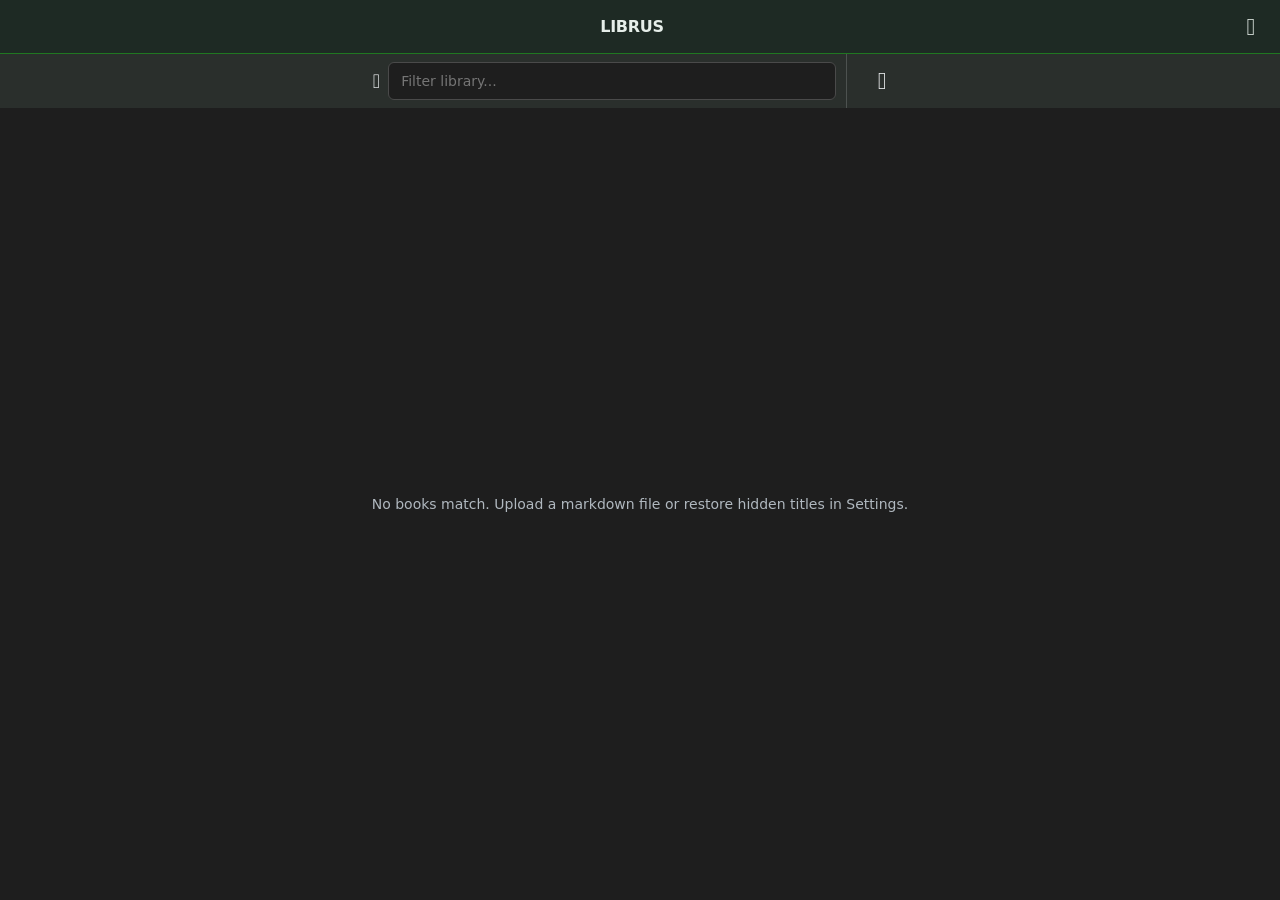
==== index.html @ 2e64fda4 "css" ====
<!DOCTYPE html>
<html lang="en-US">

<head>
  <!-- BLOCK 01: DOCUMENT HEAD | V31-260618t/u — META, TITLE, ASSETS -->
  <meta charset="UTF-8">
  <meta name="viewport" content="width=device-width, initial-scale=1.0, viewport-fit=cover">
  <title>LIBRUS</title>
  <meta name="description"
    content="LIBRUS: A lightweight digital reading workspace with local markdown library and configurable lookup providers.">
  <link rel="canonical" href="https://sergioshklr.github.io/librus-zero/">
  <meta property="og:type" content="website">
  <meta property="og:site_name" content="librus">
  <meta property="og:title" content="LIBRUS — digital reading workspace">
  <meta property="og:description"
    content="A lightweight digital reading workspace with a local markdown library and configurable lookup providers.">
  <meta property="og:url" content="https://sergioshklr.github.io/librus-zero/">
  <meta property="og:image" content="https://sergioshklr.github.io/librus-zero/icons/social-card.png">
  <meta property="og:image:width" content="1200">
  <meta property="og:image:height" content="630">
  <meta property="og:image:alt" content="LIBRUS digital reading workspace">
  <meta name="twitter:card" content="summary_large_image">
  <meta name="twitter:title" content="LIBRUS — digital reading workspace">
  <meta name="twitter:description"
    content="A lightweight digital reading workspace with a local markdown library and configurable lookup providers.">
  <meta name="twitter:image" content="https://sergioshklr.github.io/librus-zero/icons/social-card.png">
  <meta name="twitter:image:alt" content="LIBRUS digital reading workspace">
  <meta name="theme-color" content="#8b4513">
  <meta name="mobile-web-app-capable" content="yes">
  <meta name="apple-mobile-web-app-capable" content="yes">
  <meta name="apple-mobile-web-app-status-bar-style" content="default">
  <meta name="apple-mobile-web-app-title" content="librus">
  <link rel="icon" href="icons/favicon-light.svg" type="image/svg+xml" media="(prefers-color-scheme: light)">
  <link rel="icon" href="icons/favicon-dark.svg" type="image/svg+xml" media="(prefers-color-scheme: dark)">
  <link rel="icon" href="icons/favicon-light.svg" type="image/svg+xml">
  <link rel="apple-touch-icon" href="icons/pwa/icon-192.png">
  <link rel="preload" href="fonts/MaterialSymbolsOutlined.woff2" as="font" type="font/woff2" crossorigin>
  <link rel="preload" href="fonts/RobotoSlab-latin.woff2" as="font" type="font/woff2" crossorigin>
  <link rel="stylesheet" href="styles/style.css">
  <link rel="manifest" href="manifest.webmanifest">
  <script src="pwa/pwa.js" defer></script>
  <script src="js/annotations.js" defer></script>
  <script src="js/main.js" defer></script>
</head>

<body class="theme--system">

  <!-- BLOCK 02: APP SHELL | V31-260617s/a — ROOT GRID HOST -->
  <main class="app" id="librus-app">

    <!-- BLOCK 03: LIBRARY VIEW | V31-260617s/a — CATALOG ENTRY POINT -->
    <div class="view" id="library">

      <!-- BLOCK 04: LIBRARY-TOPBAR | V31-260617s/s — BRAND, SETTINGS -->
      <header class="topbar" id="library-topbar">
        <div class="library-topbar-start"></div>
        <div class="library-topbar-center">
          <div class="library-topbar-brand">
            <span class="library-topbar-logo" aria-hidden="true"></span>
            <div class="library-topbar-brand-title">LIBRUS</div>
          </div>
        </div>
        <div class="library-topbar-end">
          <button type="button" class="icon-btn" id="library-settings-btn" title="Settings"
            aria-label="Open settings panel">
            <span class="material-symbols-outlined" aria-hidden="true">&#xE8B8;</span>
          </button>
        </div>
      </header>

      <!-- BLOCK 05: LIBRARY-BODY | V31-260617s/a — FILTER + DYNAMIC BOOK GRID -->
      <div class="library-body" id="library-body">
        <div class="library-grid-filter">
          <span class="material-symbols-outlined library-grid-filter-icon" aria-hidden="true">&#xE152;</span>
          <label for="library-filter" class="u-sr-only">Filter library</label>
          <input type="text" id="library-filter" placeholder="Filter library...">
          <span class="library-grid-filter-divider" role="separator" aria-hidden="true"></span>
          <button type="button" class="icon-btn" id="library-upload-btn" title="Upload Markdown File"
            aria-label="Upload Markdown File">
            <span class="material-symbols-outlined" aria-hidden="true">&#xE9FC;</span>
          </button>
        </div>
        <div class="library-grid" id="book-grid" aria-live="polite"></div>
        <p class="library-grid-empty is-hidden" id="library-grid-empty">No books match. Upload a markdown file or
          restore
          hidden titles in Settings.</p>
      </div>

      <input type="file" id="md-upload" class="is-hidden" accept=".md">
    </div>

    <!-- BLOCK 14: SETTINGS-OVERLAY-BACKDROP | V31-260617s/p — APP-LEVEL DIM LAYER -->
    <div class="settings-overlay-backdrop is-hidden" id="settings-overlay-backdrop" aria-hidden="true"></div>

    <!-- BLOCK 06: LIBRARY-SETTINGS | V31-260617s/q — OVERLAY SIDEPANEL (APP LEVEL) -->
    <aside class="library-settings is-hidden" id="library-settings">
      <div class="toolbar library-settings-toolbar">
        <div class="library-settings-toolbar-start">
          <h2 class="library-settings-title">Settings</h2>
        </div>
      </div>
      <div class="library-settings-body scroll-track">
        <section class="library-settings-section">
          <h3 class="library-settings-heading">Appearance</h3>
          <label class="dropdown-label" for="settings-theme-selector">Theme</label>
          <select id="settings-theme-selector">
            <option value="system">System Default</option>
            <option value="light">Light Mode</option>
            <option value="dark">Dark Mode</option>
          </select>
        </section>
        <section class="library-settings-section">
          <h3 class="library-settings-heading">Lookup Providers</h3>
          <label class="library-settings-label" for="settings-provider-wiki">Encyclopaedia URL template</label>
          <input type="text" id="settings-provider-wiki" class="library-settings-input"
            placeholder="https://en.wikipedia.org/w/index.php?search={query}">
          <label class="library-settings-label" for="settings-provider-dictionary">Dictionary URL template</label>
          <input type="text" id="settings-provider-dictionary" class="library-settings-input"
            placeholder="https://en.wiktionary.org/w/index.php?search={query}">
          <label class="library-settings-label" for="settings-provider-map">Map URL template</label>
          <input type="text" id="settings-provider-map" class="library-settings-input"
            placeholder="pages/map.html?q={query}">
          <details class="library-settings-collapsible">
            <summary class="library-settings-collapsible-summary">About lookup URL templates</summary>
            <div class="library-settings-collapsible-body">
              <p class="library-settings-hint">Use <code>{query}</code> for text selected in the book. With no
                selection,
                encyclopaedia and dictionary load their search page; map opens a default view.</p>
              <p class="library-settings-hint">Wiktionary uses its own domain (<code>en.wiktionary.org</code>), not
                Wikipedia. The built-in <code>map.html</code> page uses OpenStreetMap tiles and Nominatim geocoding.
              </p>
            </div>
          </details>
        </section>
        <section class="library-settings-section">
          <h3 class="library-settings-heading">Off-load</h3>
          <button type="button" class="btn-wide library-settings-action" id="settings-export-notes-btn">Export Book
            Annotations (JSON-LD)</button>
          <button type="button" class="btn-wide library-settings-action" id="settings-export-catalog-btn">Export
            Catalog JSON</button>
          <button type="button" class="btn-wide library-settings-action" id="settings-export-session-btn">Export
            Session
            Snapshot</button>
          <button type="button" class="btn-wide library-settings-action" id="settings-clear-cache-btn">Clear Local
            Cache</button>
        </section>
        <section class="library-settings-section">
          <h3 class="library-settings-heading">Hidden Books</h3>
          <ul class="library-settings-hidden-list" id="settings-hidden-list"></ul>
          <p class="library-settings-hint is-hidden" id="settings-hidden-empty">No hidden books.</p>
        </section>
        <section class="library-settings-section">
          <h3 class="library-settings-heading">About</h3>
          <p class="library-settings-hint">Coded with assistance from <a class="library-settings-inline-link"
              href="https://docs.x.ai/build/overview" target="_blank" rel="noopener noreferrer">Grok Build</a>.</p>
        </section>
        <footer class="library-settings-footer">
          <div class="library-settings-footer-update">
            <span class="library-settings-update-badge is-uptodate" id="settings-update-badge" title="App up to date">
              <span class="material-symbols-outlined library-settings-update-icon" id="settings-update-icon"
                aria-hidden="true">&#xF073;</span>
              <span class="library-settings-update-label" id="settings-update-detail">App up to date</span>
            </span>
            <button type="button" class="btn-wide library-settings-update-action" id="settings-update-action">Check
              for
              updates</button>
          </div>
          <div class="library-settings-footer-row library-settings-footer-meta">
            <a class="library-settings-repo" href="https://github.com/sergioSHKLR/librus-zero" target="_blank"
              rel="noopener noreferrer">github.com/sergioSHKLR/librus-zero</a>
            <span class="library-settings-build" id="settings-build-id" title="Deployed build">
              <span class="library-settings-build-label" id="settings-build-label"></span>
            </span>
          </div>
        </footer>
      </div>
    </aside>

    <!-- BLOCK 07: READER VIEW | V31-260617s/a — READING WORKSPACE -->
    <div class="view is-hidden" id="reader">
      <div class="reader" id="reader-container">

        <!-- BLOCK 08: READER-TOPBAR | V31-260618t/t — NAV, SHARE, NOTES, SETTINGS -->
        <header class="topbar" id="reader-topbar">
          <div class="reader-topbar-start">
            <button type="button" class="icon-btn" id="reader-back-btn" title="Back to Library"
              aria-label="Back to Library">
              <span class="material-symbols-outlined" aria-hidden="true">&#xE88A;</span>
            </button>
            <button type="button" class="icon-btn" id="toc-toggle-btn" title="Table of Contents"
              aria-label="Table of Contents">
              <span class="material-symbols-outlined" aria-hidden="true">&#xE241;</span>
            </button>
          </div>
          <div class="reader-topbar-center">
            <div class="reader-topbar-title" id="reader-title">Select a book</div>
          </div>
          <div class="reader-topbar-end">
            <button type="button" class="icon-btn" id="context-toggle-btn" title="Reference Panel"
              aria-label="Open reference panel">
              <span class="material-symbols-outlined" aria-hidden="true">&#xE46E;</span>
            </button>
            <button type="button" class="icon-btn" id="notes-toggle-btn" title="Notes" aria-label="Notes">
              <span class="material-symbols-outlined" aria-hidden="true">&#xE745;</span>
            </button>
            <button type="button" class="icon-btn" id="read-settings-btn" title="Settings" aria-label="Open settings">
              <span class="material-symbols-outlined" aria-hidden="true">&#xE8B8;</span>
            </button>
          </div>
        </header>

        <!-- BLOCK 15: READER-OVERLAY-BACKDROP | V31-260617s/p — READER DIM LAYER -->
        <div class="reader-overlay-backdrop is-hidden" id="reader-overlay-backdrop" aria-hidden="true"></div>

        <!-- BLOCK 09: READER-LAYOUT | V31-260617s/a — MULTI-COLUMN GRID -->
        <div class="reader-layout">

          <!-- BLOCK 10: READER-TOC | V31-260617s/a -->
          <aside class="reader-toc" id="reader-toc">
            <div class="toolbar reader-toc-toolbar">
              <div class="reader-toc-filter">
                <span class="material-symbols-outlined reader-toc-filter-icon" aria-hidden="true">&#xE152;</span>
                <label for="toc-filter-input" class="u-sr-only">Search table of contents</label>
                <input type="text" id="toc-filter-input" placeholder="Summary filter">
              </div>
            </div>
            <div class="reader-toc-body scroll-track">
              <ul class="reader-toc-list" id="reader-toc-list"></ul>
            </div>
          </aside>

          <!-- BLOCK 11: READER-MAIN | V31-260619a/e — SEARCH TOOLBAR -->
          <section class="reader-main" id="reader-main">
            <div class="toolbar" id="reader-main-toolbar">
              <div class="reader-main-toolbar-start">
                <div class="reader-main-search" id="reader-main-search">
                  <span class="material-symbols-outlined reader-main-search-icon" aria-hidden="true">&#xE8B6;</span>
                  <div class="reader-main-search-field">
                    <label for="reader-search-input" class="u-sr-only">Search document</label>
                    <input type="text" id="reader-search-input" placeholder="Find...">
                  </div>
                  <div class="reader-main-search-meta" id="reader-search-meta">
                    <span class="reader-main-search-counter" id="reader-search-counter">0 / 0</span>
                    <button type="button" class="icon-btn reader-main-search-nav" id="reader-search-prev-btn"
                      title="Previous Match" aria-label="Previous match">
                      <span class="material-symbols-outlined" aria-hidden="true">&#xE316;</span>
                    </button>
                    <button type="button" class="icon-btn reader-main-search-nav" id="reader-search-next-btn"
                      title="Next Match" aria-label="Next match">
                      <span class="material-symbols-outlined" aria-hidden="true">&#xE313;</span>
                    </button>
                  </div>
                </div>
              </div>
              <div class="reader-main-toolbar-end">
                <button type="button" class="icon-btn" id="reader-font-cycle-btn" title="Text size: 100%. Tap to cycle."
                  aria-label="Text size: 100%. Tap to cycle.">
                  <span class="material-symbols-outlined" aria-hidden="true">&#xE262;</span>
                </button>
                <button type="button" class="icon-btn" id="reader-share-btn"
                  title="Share link to this book (open a book first)"
                  aria-label="Share link to this book (open a book first)" disabled>
                  <span class="material-symbols-outlined" aria-hidden="true">&#xE80D;</span>
                </button>
              </div>
            </div>
            <div class="reader-main-body scroll-track" id="reader-main-scroll">
              <div class="reader-content" id="main-text-viewport">
                <p class="reader-empty-state">Open a book from the library to begin reading.</p>
              </div>
            </div>
          </section>

          <!-- BLOCK 12: READER-CONTEXT | V31-260618t/u — LOOKUP PANEL + LOAD OVERLAY -->
          <aside class="reader-context" id="reader-context">
            <div class="toolbar reader-context-toolbar">
              <div class="reader-context-toolbar-start">
                <button type="button" class="icon-btn" id="context-back-btn"
                  title="Go back in reference panel (no history)" aria-label="Go back in reference panel (no history)"
                  disabled>
                  <span class="material-symbols-outlined" aria-hidden="true">&#xE5C4;</span>
                </button>
                <button type="button" class="icon-btn" id="context-reload-btn" title="Reload reference"
                  aria-label="Reload reference">
                  <span class="material-symbols-outlined" id="context-reload-icon" aria-hidden="true">&#xE5D5;</span>
                </button>
                <div class="context-split-search" id="context-split-search">
                  <button type="button" class="context-split-search-btn context-split-search-main"
                    id="context-search-btn" title="Look up selection in Encyclopaedia"
                    aria-label="Look up selection in Encyclopaedia">
                    <span class="material-symbols-outlined" id="context-search-icon" aria-hidden="true">&#xF106;</span>
                  </button>
                  <button type="button" class="context-split-search-btn context-split-search-toggle"
                    id="context-provider-toggle" title="Choose lookup provider" aria-label="Choose lookup provider"
                    aria-haspopup="menu" aria-expanded="false" aria-controls="context-provider-menu">
                    <span class="material-symbols-outlined" aria-hidden="true">&#xE313;</span>
                  </button>
                  <div class="context-provider-menu is-hidden" id="context-provider-menu" role="menu"
                    aria-label="Lookup providers">
                    <button type="button" class="context-provider-option is-active" role="menuitemradio"
                      aria-checked="true" data-provider="wiki">
                      <span class="material-symbols-outlined" aria-hidden="true">&#xF106;</span>
                      <span>Encyclopaedia</span>
                    </button>
                    <button type="button" class="context-provider-option" role="menuitemradio" aria-checked="false"
                      data-provider="dictionary">
                      <span class="material-symbols-outlined" aria-hidden="true">&#xF385;</span>
                      <span>Dictionary</span>
                    </button>
                    <button type="button" class="context-provider-option" role="menuitemradio" aria-checked="false"
                      data-provider="map">
                      <span class="material-symbols-outlined" aria-hidden="true">&#xF3CA;</span>
                      <span>Map</span>
                    </button>
                  </div>
                </div>
              </div>
              <div class="reader-context-toolbar-end">
                <button type="button" class="icon-btn" id="context-share-btn"
                  title="Share article link (load a reference first)"
                  aria-label="Share article link (load a reference first)" disabled>
                  <span class="material-symbols-outlined" aria-hidden="true">&#xE80D;</span>
                </button>
              </div>
            </div>
            <div class="reader-context-body">
              <div class="context-loading-overlay is-hidden" id="context-loading-overlay" aria-live="polite"
                aria-busy="false" aria-hidden="true">
                <div class="context-loading-content">
                  <div class="context-loading-spinner" aria-hidden="true"></div>
                  <p class="context-loading-status" id="context-loading-status">Loading reference…</p>
                  <p class="context-loading-elapsed is-hidden" id="context-loading-elapsed"></p>
                </div>
              </div>
              <iframe id="context-viewport" src="" title="Context Lookup Viewport" loading="lazy"></iframe>
            </div>
          </aside>

          <!-- BLOCK 13: READER-NOTES | V31-260618t/t — WEB ANNOTATIONS PANEL -->
          <aside class="reader-notes" id="reader-notes">
            <div class="toolbar reader-notes-toolbar">
              <div class="reader-notes-filter">
                <span class="material-symbols-outlined reader-notes-filter-icon" aria-hidden="true">&#xE152;</span>
                <label for="notes-filter-input" class="u-sr-only">Filter notes</label>
                <input type="text" id="notes-filter-input" placeholder="Filter notes…" autocomplete="off">
              </div>
            </div>
            <div class="reader-notes-body">
              <div class="reader-notes-compose-region">
                <div id="notes-selection" class="reader-notes-quote-preview is-empty" hidden></div>
                <div class="reader-notes-compose">
                  <label for="notes-input" class="u-sr-only">Add note</label>
                  <textarea id="notes-input" rows="3"
                    placeholder="Select text, then save as Highlight or Write comment, then save as Note."></textarea>
                  <div class="reader-notes-compose-actions">
                    <button type="button" class="icon-btn icon-btn-highlight" id="notes-highlight-btn"
                      title="Highlight passage" aria-label="Highlight passage" disabled>
                      <span class="material-symbols-outlined" aria-hidden="true">&#xF82B;</span>
                    </button>
                    <button type="button" class="icon-btn icon-btn-save" id="notes-save-btn" title="Save note"
                      aria-label="Save note" disabled>
                      <span class="material-symbols-outlined" aria-hidden="true">&#xE161;</span>
                    </button>
                    <button type="button" class="icon-btn is-hidden" id="notes-cancel-reply-btn" title="Cancel reply"
                      aria-label="Cancel reply">
                      <span class="material-symbols-outlined" aria-hidden="true">&#xE14C;</span>
                    </button>
                  </div>
                </div>
              </div>
              <div class="reader-notes-scroll scroll-track">
                <p id="notes-empty" class="reader-notes-empty">No notes for this book yet.</p>
                <div id="notes-list" class="reader-notes-list"></div>
              </div>
            </div>
          </aside>

        </div>
      </div>
    </div>

  </main>

</body>

</html>
---- styles/style.css ----
/* CACHE BUST: 2025-06-27-v4 */

/* =========================================================================
   SECTION 01: DESIGN TOKENS
   ========================================================================= */
:root {
   color-scheme: light;

   /* === THEME BASE - CHANGE THIS ONE LINE TO RE-THEME THE APP === */
   --theme-base: darkgreen;

   --bg-primary: var(--theme-base);
   --bg-secondary: #ffffff;
   --bg-chrome: #e9ecef;
   --border-color: #ced4da;
   --text-primary: #1a1d21;
   --text-muted: #5c636a;
   --accent-color: var(--theme-base);
   --accent-hover: #345046;
   --accent-on: #f4f8f5;

   --topbar-bg: var(--theme-base);
   --topbar-fg: #e6eee9;
   --topbar-icon-color: var(--topbar-fg);
   --topbar-border: color-mix(in srgb, var(--topbar-fg) 14%, var(--topbar-bg) 86%);

   --library-toolbar-bg: color-mix(in srgb, var(--theme-base) 10%, #ffffff);
   --library-toolbar-fg: var(--text-primary);
   --toolbar-icon-color: #1a1d21;   /* dark icons on light panels */

   --font-size-sm: 0.8125rem;
   --font-size-md: 0.875rem;
   --font-size-lg: 1rem;

   --gap-xs: 0.125rem;
   --gap-sm: 0.25rem;
   --gap-md: 0.5rem;
   --gap-lg: 0.75rem;
   --gap-xl: 1.25rem;
   --gap-2xl: 1.5rem;

   --padding-xs: 0.25rem;
   --padding-sm: 0.5rem;
   --padding-md: 0.75rem;
   --padding-lg: 1rem;
   --padding-xl: 1.5rem;

   --topbar-height: 3.375rem;
   --btn-size: 3.125rem;
   --btn-size-sm: 2.25rem;
   --icon-btn-glyph-size: 1.5rem;
   --icon-btn-glyph-size-sm: 1.375rem;

   --toc-width: 18.75rem;
   --toc-inset-inline: 0.625rem;
   --notes-width: 22.5rem;
   --settings-width: 17.5rem;
   --reader-main-search-width: 18rem;
   --book-card-height: 11.875rem;
   --radius-sm: 0.25rem;
   --radius-md: 0.375rem;
   --radius-lg: 0.5rem;
   --radius-round: 50%;

   --shadow-menu: 0 0.25rem 0.75rem rgba(0, 0, 0, 0.08);
   --shadow-overlay: 0.25rem 0 1.5rem rgba(0, 0, 0, 0.12);
   --shadow-chrome: 0 0.125rem 0.375rem rgba(0, 0, 0, 0.06);
   --shadow-toolbar: 0 0.125rem 0.25rem rgba(0, 0, 0, 0.07);

   --panel-yellow-accent: #fcc419;
   --panel-toc-bg: color-mix(in srgb, var(--library-toolbar-bg) 22%, var(--bg-secondary) 78%);
   --panel-toc-hover: color-mix(in srgb, var(--panel-toc-bg) 72%, var(--library-toolbar-bg) 28%);
   --toc-scroll-highlight-bg: color-mix(in srgb, var(--panel-yellow-accent) 22%, var(--panel-toc-bg) 78%);
   --panel-context-bg: var(--bg-secondary);
   --panel-notes-bg: color-mix(in srgb, var(--library-toolbar-bg) 14%, var(--bg-secondary) 86%);
   --panel-notes-card-bg: color-mix(in srgb, var(--bg-secondary) 86%, var(--panel-yellow-accent) 14%);
   --panel-notes-input-bg: var(--panel-notes-bg);
   --icon-reply-hover: #186d30;
   --icon-save-hover: #186d30;
   --icon-highlight-hover: #b45309;
   --icon-share-hover: #1971c2;
   --icon-delete-hover: #b3261e;

   --icon-notes-idle: color-mix(in srgb, var(--text-muted) 46%, var(--panel-notes-card-bg) 54%);
   --icon-notes-compose: color-mix(in srgb, var(--text-primary) 52%, var(--text-muted));
   --icon-notes-compose-disabled: color-mix(in srgb, var(--text-muted) 72%, var(--panel-notes-bg) 28%);

   --library-settings-width: 22.5rem;
   --library-filter-max-width: 28rem;
   --reader-prose-max-width: 42rem;
   --reader-prose-padding: clamp(1rem, 4vw, 1.75rem);
   --reader-font-family: 'Roboto Slab', Georgia, 'Times New Roman', serif;
   --notes-hand-font: 'Zen Kurenaido', 'Segoe Print', 'Bradley Hand', cursive;

   --z-bar: 30;
   --z-overlay: 999;
   --z-dropdown: 1001;

   --ease-standard: cubic-bezier(0.4, 0, 0.2, 1);
   --ease-chrome-in: cubic-bezier(0.4, 0, 0.78, 0);
   --ease-chrome-out: cubic-bezier(0.22, 1, 0.36, 1);
   --duration-fast: 0.15s;
   --duration-normal: 0.25s;
   --duration-chrome: 0.38s;

   --search-hit-bg: #ffe566;
   --search-hit-current-bg: #ffcc00;
   --search-hit-current-ring: #e67e00;
}

/* =========================================================================
   DARK MODE
   ========================================================================= */
body.theme--dark,
body.theme--system {
   color-scheme: dark;

   --bg-primary: #1e2a24;
   --bg-secondary: #1e1e1e;
   --bg-chrome: #2a2f2c;
   --border-color: #4a4a4a;
   --text-primary: #f1f3f5;
   --text-muted: #b0b8bf;
   --accent-color: #4a6b62;
   --accent-hover: #5a7b72;
   --accent-on: #f4f8f5;

   --topbar-bg: #1e2a24;
   --topbar-fg: #e6eee9;
   --topbar-icon-color: var(--topbar-fg);

   --library-toolbar-bg: #2a2f2c;
   --library-toolbar-fg: #eef1f3;
   --toolbar-icon-color: #f1f3f5;

   --panel-yellow-accent: #fab005;
   --panel-toc-bg: color-mix(in srgb, var(--library-toolbar-bg) 26%, var(--bg-secondary) 74%);
   --panel-toc-hover: color-mix(in srgb, var(--panel-toc-bg) 68%, var(--library-toolbar-bg) 32%);
   --panel-notes-bg: color-mix(in srgb, var(--library-toolbar-bg) 16%, var(--bg-secondary) 84%);
   --panel-notes-card-bg: color-mix(in srgb, var(--bg-secondary) 80%, var(--panel-yellow-accent) 20%);
}

/* Topbar icons */
.topbar .material-symbols-outlined,
.topbar .icon-btn {
   color: var(--topbar-icon-color) !important;
}

/* Panel toolbar icons */
.toolbar .material-symbols-outlined,
.library-grid-filter .material-symbols-outlined {
   color: var(--toolbar-icon-color) !important;
}

/* =========================================================================
   SECTION 02: FONTS — FIXED FOR YOUR TREE
   ========================================================================= */

/* Material Symbols */
@font-face {
   font-family: 'Material Symbols Outlined';
   font-style: normal;
   font-weight: 100 700;
   font-display: swap;
   src: url('../fonts/MaterialSymbolsOutlined.woff2') format('woff2');
}

/* Roboto Slab */
@font-face {
   font-family: 'Roboto Slab';
   font-style: normal;
   font-weight: 300 800;
   font-display: swap;
   src: url('../fonts/RobotoSlab-latin.woff2') format('woff2');
   unicode-range: U+0000-00FF, U+0131, U+0152-0153, U+02BB-02BC, U+02C6, U+02DA, U+02DC, U+0304, U+0308, U+0329, U+2000-206F, U+20AC, U+2122, U+2191, U+2193, U+2212, U+2215, U+FEFF, U+FFFD;
}

@font-face {
   font-family: 'Roboto Slab';
   font-style: normal;
   font-weight: 300 800;
   font-display: swap;
   src: url('../fonts/RobotoSlab-latin-ext.woff2') format('woff2');
   unicode-range: U+0100-02BA, U+02BD-02C5, U+02C7-02CC, U+02CE-02D7, U+02DD-02FF, U+0304, U+0308, U+0329, U+1D00-1DBF, U+1E00-1E9F, U+1EF2-1EFF, U+2020, U+20A0-20AB, U+20AD-20C0, U+2113, U+2C60-2C7F, U+A720-A7FF;
}

/* Zen Kurenaido */
@font-face {
   font-family: 'Zen Kurenaido';
   font-style: normal;
   font-weight: 400;
   font-display: swap;
   src: url('../fonts/ZenKurenaido-latin.woff2') format('woff2');
   unicode-range: U+0000-00FF, U+0131, U+0152-0153, U+02BB-02BC, U+02C6, U+02DA, U+02DC, U+0304, U+0308, U+0329, U+2000-206F, U+20AC, U+2122, U+2191, U+2193, U+2212, U+2215, U+FEFF, U+FFFD;
}

@font-face {
   font-family: 'Zen Kurenaido';
   font-style: normal;
   font-weight: 400;
   font-display: swap;
   src: url('../fonts/ZenKurenaido-latin-ext.woff2') format('woff2');
   unicode-range: U+0100-02BA, U+02BD-02C5, U+02C7-02CC, U+02CE-02D7, U+02DD-02FF, U+0304, U+0308, U+0329, U+1D00-1DBF, U+1E00-1E9F, U+1EF2-1EFF, U+2020, U+20A0-20AB, U+20AD-20C0, U+2113, U+2C60-2C7F, U+A720-A7FF;
}

.material-symbols-outlined {
   font-family: 'Material Symbols Outlined';
   font-weight: normal;
   font-style: normal;
   font-size: 1.25rem;
   line-height: 1;
   letter-spacing: normal;
   text-transform: none;
   display: inline-block;
   white-space: nowrap;
   word-wrap: normal;
   direction: ltr;
   -webkit-font-smoothing: antialiased;
   font-variation-settings: 'FILL' 0, 'wght' 300, 'GRAD' 0, 'opsz' 24;
   color: inherit;
}

/* =========================================================================
   RESET & BASE
   ========================================================================= */
*,
*::before,
*::after {
   box-sizing: border-box;
   margin: 0;
   padding: 0;
}

html {
   font-size: 100%;
   -webkit-text-size-adjust: 100%;
   height: 100%;
   overflow: hidden;
}

body {
   font-family: system-ui, -apple-system, sans-serif;
   font-size: var(--font-size-md);
   line-height: 1.5;
   height: 100%;
   overflow: hidden;
   background: var(--bg-secondary);   /* prevent accent flash */
   color: var(--text-primary);
   transition: background var(--duration-fast) ease, color var(--duration-fast) ease;
}

/* ... (keep the rest of your file as-is from SECTION 03 onward) ... */

button,
input,
select,
textarea {
   font: inherit;
   color: inherit;
}

button,
.btn-secondary {
   border-radius: var(--radius-round);
}

input,
select,
textarea {
   background: var(--bg-secondary);
   color: var(--text-primary);
   border: 0.0625rem solid var(--border-color);
   border-radius: var(--radius-md);
   outline: none;
}

input,
select {
   height: 2.375rem;
   max-width: 11.25rem;
   font-size: var(--font-size-md);
   padding: 0 var(--padding-md);
}

.input-clearable {
   position: relative;
   display: flex;
   align-items: center;
   min-width: 0;
}

.input-clearable>input[type="text"] {
   width: 100%;
   min-width: 0;
   max-width: none;
   padding-right: 2.375rem;
}

.input-clear-btn {
   position: absolute;
   right: 0.125rem;
   top: 50%;
   transform: translateY(-50%);
   display: inline-flex;
   align-items: center;
   justify-content: center;
   width: 1.75rem;
   height: 1.75rem;
   padding: 0;
   border: none;
   border-radius: var(--radius-round);
   background: transparent;
   color: var(--text-muted);
   cursor: pointer;
   transition: background var(--duration-fast) ease, color var(--duration-fast) ease;
}

.input-clear-btn:hover {
   color: var(--text-primary);
   background: color-mix(in srgb, currentColor 12%, transparent);
}

.input-clear-btn[hidden] {
   display: none;
}

.input-clear-btn .material-symbols-outlined {
   font-size: 1.125rem;
}

input:focus,
select:focus,
textarea:focus {
   border-color: var(--accent-color);
}

button:focus-visible,
a:focus-visible,
input:focus-visible,
select:focus-visible,
textarea:focus-visible {
   outline: 0.125rem solid var(--accent-color);
   outline-offset: 0.125rem;
}

@media (prefers-reduced-motion: reduce) {

   *,
   *::before,
   *::after {
      animation-duration: 0.01ms !important;
      animation-iteration-count: 1 !important;
      transition-duration: 0.01ms !important;
   }
}

/* =========================================================================
   SECTION 04: UTILITIES & STATE | V31-260617s/a
   SHARED STATE CLASSES AND SCREEN-READER ONLY
   ========================================================================= */
.u-sr-only {
   position: absolute !important;
   width: 0.0625rem !important;
   height: 0.0625rem !important;
   padding: 0 !important;
   margin: -0.0625rem !important;
   overflow: hidden !important;
   clip: rect(0, 0, 0, 0) !important;
   border: 0 !important;
}

.is-hidden {
   display: none !important;
}

.is-overlay {
   position: fixed !important;
   top: var(--topbar-height) !important;
   height: calc(100vh - var(--topbar-height)) !important;
   z-index: var(--z-overlay) !important;
   display: grid !important;
   grid-template-rows: auto 1fr !important;
   background: var(--bg-secondary) !important;
   box-shadow: var(--shadow-overlay);
}

.reader-overlay-backdrop,
.settings-overlay-backdrop {
   position: fixed;
   top: var(--topbar-height);
   left: 0;
   right: 0;
   bottom: 0;
   z-index: calc(var(--z-overlay) - 1);
   background: color-mix(in srgb, var(--text-primary) 28%, transparent);
   cursor: pointer;
   pointer-events: auto;
}

#librus-app.has-settings-overlay #library-body,
#librus-app.has-settings-overlay .reader-layout {
   pointer-events: none;
}

#librus-app.has-settings-overlay #library-topbar,
#librus-app.has-settings-overlay #reader-topbar,
#librus-app.has-settings-overlay #library-settings.is-overlay,
#librus-app.has-settings-overlay .settings-overlay-backdrop {
   pointer-events: auto;
}

.is-fullscreen {
   grid-template-rows: 0 1fr;
}

.is-visible {
   display: flex !important;
}

/* =========================================================================
   SECTION 05: ICON-BTN & BTN-WIDE | V31-260617s/r
   CHROME BUTTONS AND WIDE CTA
   ========================================================================= */
.icon-btn {
   width: var(--btn-size);
   height: var(--btn-size);
   cursor: pointer;
   background: transparent;
   border: none;
   border-radius: var(--radius-round);
   display: inline-flex;
   align-items: center;
   justify-content: center;
   transition: background var(--duration-fast) ease, color var(--duration-fast) ease;
}

.icon-btn .material-symbols-outlined {
   font-size: var(--icon-btn-glyph-size);
   font-variation-settings: 'FILL' 0, 'wght' 300, 'GRAD' 0, 'opsz' 24;
}

.icon-btn .icon-glyph-filled {
   font-variation-settings: 'FILL' 1, 'wght' 300, 'GRAD' 0, 'opsz' 24;
}

.icon-btn:hover:not(:disabled) {
   background: color-mix(in srgb, currentColor 14%, transparent);
}

.icon-btn:disabled {
   opacity: 0.38;
   color: var(--text-muted);
   cursor: not-allowed;
}

.icon-btn-danger:hover:not(:disabled) {
   color: var(--icon-delete-hover);
}

.icon-btn-reply:hover:not(:disabled) {
   color: var(--icon-reply-hover);
}

.icon-btn-save:hover:not(:disabled) {
   color: var(--icon-save-hover);
}

.icon-btn-highlight:hover:not(:disabled) {
   color: var(--icon-highlight-hover);
}

.icon-btn-share:hover:not(:disabled) {
   color: var(--icon-share-hover);
}

.btn-wide {
   width: 100%;
   height: 2.75rem;
   padding: 0 var(--padding-lg);
   font-size: var(--font-size-sm);
   font-weight: 500;
   cursor: pointer;
   background: var(--accent-color);
   color: var(--accent-on);
   border: none;
   border-radius: var(--radius-md);
   display: inline-flex;
   align-items: center;
   justify-content: center;
   transition: background var(--duration-fast) ease;
}

.btn-wide:hover {
   background: var(--accent-hover);
}

/* =========================================================================
   SECTION 06: APP SHELL & VIEW | V31-260617s/a
   ROOT GRID AND VIEW CONTAINERS
   ========================================================================= */
.app {
   display: grid;
   grid-template-rows: auto;
   width: 100vw;
   min-height: 100vh;
}

.view {
   display: grid;
   grid-template-rows: auto 1fr;
   height: 100vh;
   height: 100dvh;
   width: 100%;
   min-height: 0;
   overflow: hidden;
}

/* =========================================================================
   SECTION 07: TOPBAR & TOOLBAR | V31-260617s/j
   HEADER CHROME AND SLOT LAYOUT
   ========================================================================= */
.topbar,
.toolbar {
   display: flex !important;
   height: var(--topbar-height);
   width: 100%;
   align-items: center;
   padding: 0 var(--padding-xs);
   transition: transform var(--duration-normal) var(--ease-standard);
   position: relative;
   z-index: var(--z-bar);
}

.topbar {
   background: var(--topbar-bg);
   color: var(--topbar-fg);
   border-bottom: 0.0625rem solid var(--topbar-border);
}

.toolbar {
   background: var(--bg-chrome);
   border-bottom: 0.0625rem solid var(--border-color);
   border-top: none;
}

.topbar.is-scroll-hidden,
.toolbar.is-scroll-hidden {
   transform: translateY(-100%);
}

.library-topbar-start,
.library-topbar-center,
.library-topbar-end,
.reader-topbar-start,
.reader-topbar-center,
.reader-topbar-end,
.reader-main-toolbar-start,
.reader-context-toolbar-start,
.reader-notes-toolbar-start {
   flex: 1 1 auto;
   min-width: 0;
   display: flex;
   align-items: center;
}

.reader-main-toolbar-end,
.reader-context-toolbar-end {
   flex: 0 0 auto;
   display: flex;
   align-items: center;
}

.library-topbar-start,
.reader-topbar-start,
.reader-main-toolbar-start,
.reader-context-toolbar-start,
.reader-notes-toolbar-start {
   justify-content: flex-start;
   gap: var(--gap-xs);
}

.library-topbar-center,
.reader-topbar-center {
   justify-content: center;
}

.library-topbar-end,
.reader-topbar-end,
.reader-main-toolbar-end,
.reader-context-toolbar-end {
   justify-content: flex-end;
   gap: var(--gap-xs);
}

.reader-context-toolbar {
   flex-wrap: nowrap;
   min-width: 0;
   overflow: visible;
}

.reader-context-toolbar-start {
   flex: 1 1 auto;
   min-width: 0;
   gap: var(--gap-xs);
   flex-wrap: nowrap;
}

.reader-context-toolbar-end {
   flex: 0 0 auto;
}

.context-split-search {
   position: relative;
   display: inline-flex;
   align-items: stretch;
   flex-shrink: 0;
}

.context-split-search-btn {
   display: inline-flex;
   align-items: center;
   justify-content: center;
   height: var(--btn-size);
   padding: 0;
   border: none;
   background: transparent;
   color: var(--library-toolbar-fg);
   cursor: pointer;
   transition: background var(--duration-fast) ease, color var(--duration-fast) ease;
}

.context-split-search-btn .material-symbols-outlined {
   font-size: var(--icon-btn-glyph-size);
   font-variation-settings: 'FILL' 0, 'wght' 300, 'GRAD' 0, 'opsz' 24;
}

.context-split-search-btn:hover:not(:disabled) {
   background: color-mix(in srgb, currentColor 14%, transparent);
}

.context-split-search-btn:disabled {
   opacity: 0.38;
   color: var(--text-muted);
   cursor: not-allowed;
}

.context-split-search-main {
   width: var(--btn-size);
   border-radius: var(--radius-md) 0 0 var(--radius-md);
}

.context-split-search-toggle {
   width: 2rem;
   border-radius: 0 var(--radius-md) var(--radius-md) 0;
   border-left: 0.0625rem solid color-mix(in srgb, var(--library-toolbar-fg) 18%, transparent);
}

.context-provider-menu {
   position: fixed;
   top: 0;
   left: 0;
   z-index: var(--z-dropdown);
   display: flex;
   flex-direction: column;
   min-width: 11.5rem;
   padding: var(--gap-xs);
   background: var(--bg-secondary);
   border: 0.0625rem solid var(--border-color);
   border-radius: var(--radius-md);
   box-shadow: var(--shadow-menu);
}

.context-provider-menu.is-hidden {
   display: none;
}

.context-provider-option {
   display: flex;
   align-items: center;
   gap: var(--gap-md);
   width: 100%;
   padding: var(--padding-sm) var(--padding-md);
   border: none;
   border-radius: var(--radius-sm);
   background: transparent;
   color: var(--text-primary);
   font-size: var(--font-size-md);
   text-align: left;
   cursor: pointer;
}

.context-provider-option .material-symbols-outlined {
   font-size: 1.25rem;
   color: var(--text-muted);
}

.context-provider-option:hover:not(:disabled),
.context-provider-option.is-active {
   background: color-mix(in srgb, var(--accent-color) 10%, transparent);
}

.context-provider-option.is-active .material-symbols-outlined {
   color: var(--text-primary);
}

.context-provider-option:disabled {
   opacity: 0.38;
   cursor: not-allowed;
}

#context-reload-btn.is-stop .material-symbols-outlined {
   font-variation-settings: 'FILL' 1, 'wght' 400, 'GRAD' 0, 'opsz' 24;
}

/* =========================================================================
   SECTION 08: LIBRARY-TOPBAR BRAND | V31-260617s/o
   BRAND LOGO AND TITLE
   ========================================================================= */
.library-topbar-brand {
   display: flex;
   align-items: center;
   gap: var(--gap-md);
}

.library-topbar-logo {
   width: 1.625rem;
   height: 1.625rem;
   flex-shrink: 0;
   display: block;
   background-color: var(--topbar-fg);
   -webkit-mask: url('icons/brand-owl.svg') center / contain no-repeat;
   mask: url('icons/brand-owl.svg') center / contain no-repeat;
}

.library-topbar-brand-title {
   font-weight: 700;
   font-size: var(--font-size-lg);
   letter-spacing: -0.02em;
   color: var(--topbar-fg);
}

.reader-topbar-title {
   font-weight: 600;
   font-size: var(--font-size-lg);
   min-width: 0;
   color: var(--topbar-fg);
}

.topbar .icon-btn {
   color: var(--topbar-fg);
}

.topbar .icon-btn:disabled {
   color: color-mix(in srgb, var(--topbar-fg) 42%, transparent);
   opacity: 1;
}

/* =========================================================================
   SECTION 09: DROPDOWN | V31-260617s/a
   THEME SELECTOR MENUS
   ========================================================================= */
.dropdown-container {
   position: relative;
   display: inline-block;
   height: var(--btn-size);
   z-index: var(--z-dropdown);
}

.dropdown-menu {
   position: absolute;
   top: var(--topbar-height);
   right: var(--padding-xs);
   display: flex;
   flex-direction: column;
   z-index: var(--z-dropdown);
   box-shadow: var(--shadow-menu);
   background: var(--bg-secondary);
   border: 0.0625rem solid var(--border-color);
   border-radius: var(--radius-lg);
   width: var(--settings-width);
   padding: var(--padding-lg);
   gap: var(--gap-md);
}

.dropdown-label {
   font-size: var(--font-size-sm);
   font-weight: 600;
   text-transform: uppercase;
   letter-spacing: 0.05em;
   color: var(--text-muted);
}

.dropdown-menu select {
   width: 100%;
   max-width: 100%;
}

/* =========================================================================
   SECTION 10: LIBRARY-BODY | V31-260617s/d
   FILTER ROW, BOOK GRID, 6:9 AUTHOR-MATCHED COVERS
   ========================================================================= */
.library-body {
   display: grid;
   grid-template-rows: auto 1fr;
   grid-template-columns: 1fr;
   height: 100%;
   min-height: 0;
   overflow: hidden;
   background: #ffffff;
}

.library-grid-filter {
   grid-row: 1;
   height: var(--topbar-height);
   display: flex;
   align-items: center;
   justify-content: center;
   gap: var(--gap-md);
   padding: 0 var(--padding-xl);
   background: var(--library-toolbar-bg);
   color: var(--library-toolbar-fg);
}

.library-grid-filter-icon {
   color: color-mix(in srgb, var(--library-toolbar-fg) 88%, transparent);
   flex-shrink: 0;
}

.library-grid-filter .input-clearable {
   flex: 0 1 var(--library-filter-max-width);
   width: min(100%, var(--library-filter-max-width));
   max-width: var(--library-filter-max-width);
}

.library-grid-filter-divider {
   flex: 0 0 auto;
   align-self: stretch;
   width: 0.0625rem;
   min-height: 1.5rem;
   margin: 0 var(--gap-xs);
   background: color-mix(in srgb, var(--library-toolbar-fg) 18%, var(--library-toolbar-bg) 82%);
}

.library-grid-filter .icon-btn {
   flex-shrink: 0;
   color: var(--library-toolbar-fg);
}

.library-grid,
.library-grid-empty {
   grid-row: 2;
   grid-column: 1;
}

.library-grid {
   padding: var(--padding-xl);
   display: grid;
   grid-template-columns: repeat(auto-fill, minmax(9rem, 1fr));
   gap: var(--gap-xl);
   overflow-y: auto;
   align-content: start;
   background: var(--bg-secondary);
}

.library-grid-empty {
   display: flex;
   align-items: center;
   justify-content: center;
   padding: var(--padding-xl);
   color: var(--text-muted);
   text-align: center;
}

.library-grid-card {
   position: relative;
   display: block;
   cursor: pointer;
   border: none;
   background: transparent;
   padding: 0;
   transition: transform var(--duration-fast) ease;
}

.library-grid-card:hover {
   transform: translateY(-0.125rem);
}

.library-grid-cover {
   width: 100%;
   aspect-ratio: 6 / 9;
   display: grid;
   place-items: center;
   text-align: center;
   padding: var(--padding-md);
   border: 0.0625rem solid var(--border-color);
   background: inherit;
   color: var(--text-primary)
   box-shadow: 0 0.125rem 0.375rem rgba(0, 0, 0, 0.12);
   overflow: hidden;
   transition: border-color var(--duration-fast) ease, box-shadow var(--duration-fast) ease;
}

.library-grid-card:hover .library-grid-cover {
   border-color: var(--accent-color);
   box-shadow: 0 0.25rem 0.75rem rgba(0, 0, 0, 0.16);
}

.library-grid-cover-title {
   grid-area: 1 / 1;
   align-self: center;
   justify-self: center;
   width: 100%;
   font-weight: 700;
   font-size: var(--font-size-lg);
   line-height: 1.2;
   color: var(--cover-fg, #1a1d21);
   display: -webkit-box;
   -webkit-line-clamp: 4;
   -webkit-box-orient: vertical;
   overflow: hidden;
}

.library-grid-cover-author {
   grid-area: 1 / 1;
   align-self: end;
   justify-self: stretch;
   width: 100%;
   font-size: var(--font-size-sm);
   line-height: 1.3;
   font-weight: 500;
   color: color-mix(in srgb, var(--cover-fg, #1a1d21) 72%, var(--text-muted));
   display: -webkit-box;
   -webkit-line-clamp: 2;
   -webkit-box-orient: vertical;
   overflow: hidden;
}

.library-grid-delete {
   position: absolute;
   top: var(--gap-sm);
   right: var(--gap-sm);
   width: var(--btn-size-sm);
   height: var(--btn-size-sm);
   border-radius: 50%;
   background: rgba(0, 0, 0, 0.5);
   color: #ffffff;
   opacity: 0;
   transition: opacity var(--duration-fast) ease, background var(--duration-fast) ease;
}

.library-grid-card:hover .library-grid-delete,
.library-grid-card:focus-within .library-grid-delete {
   opacity: 1;
}

.library-grid-delete:hover {
   background: rgba(0, 0, 0, 0.72);
}

/* =========================================================================
   SECTION 11: LIBRARY-SETTINGS | V31-260617s/q
   OVERLAY SIDEPANEL — THEME, PROVIDERS, OFF-LOAD
   ========================================================================= */
.library-settings-toolbar-start {
   flex: 1;
   display: flex;
   align-items: center;
   padding: 0 var(--padding-lg);
}

.library-settings-toolbar,
#library-settings .toolbar {
   background: var(--library-toolbar-bg);
   color: var(--library-toolbar-fg);
}

.library-settings-title {
   font-weight: 600;
   font-size: var(--font-size-lg);
   color: var(--library-toolbar-fg);
}

#library-settings .icon-btn {
   color: var(--library-toolbar-fg);
}

.library-settings-body {
   grid-row: 2;
   padding: var(--padding-xl);
   overflow-y: auto;
}

#library-settings,
#library-settings.is-overlay {
   background: var(--bg-secondary) !important;
}

#library-settings.is-overlay {
   right: 0 !important;
   width: var(--library-settings-width) !important;
   border-left: 0.0625rem solid var(--border-color);
}

.library-settings-section {
   margin-bottom: var(--gap-2xl);
}

.library-settings-section:last-child {
   margin-bottom: 0;
}

.library-settings-heading {
   font-size: var(--font-size-md);
   font-weight: 600;
   margin-bottom: var(--padding-md);
}

.library-settings-label {
   display: block;
   font-size: var(--font-size-sm);
   font-weight: 500;
   margin-bottom: var(--gap-sm);
   color: var(--text-muted);
}

.library-settings-input,
.library-settings-section select {
   width: 100%;
   max-width: none;
   height: 2.375rem;
   margin-bottom: var(--padding-md);
}

.library-settings-hint {
   font-size: var(--font-size-sm);
   color: var(--text-muted);
   line-height: 1.45;
}

.library-settings-hint code {
   font-size: 0.9em;
   padding: 0.0625rem 0.25rem;
   border-radius: var(--radius-sm);
   background: var(--bg-primary);
}

.library-settings-inline-link {
   color: var(--accent-color);
   text-decoration: none;
}

.library-settings-inline-link:hover {
   text-decoration: underline;
}

.library-settings-collapsible {
   margin-top: var(--gap-md);
}

.library-settings-collapsible-summary {
   cursor: pointer;
   font-size: var(--font-size-sm);
   font-weight: 500;
   color: var(--text-muted);
   list-style: none;
   display: flex;
   align-items: center;
   gap: var(--gap-sm);
}

.library-settings-collapsible-summary::before {
   content: '';
   flex-shrink: 0;
   width: 0.4375rem;
   height: 0.4375rem;
   border-right: 0.125rem solid currentColor;
   border-bottom: 0.125rem solid currentColor;
   transform: rotate(-45deg);
   transition: transform var(--duration-fast) ease;
}

.library-settings-collapsible[open] .library-settings-collapsible-summary::before {
   transform: rotate(45deg);
}

.library-settings-collapsible-summary::-webkit-details-marker {
   display: none;
}

.library-settings-collapsible-body {
   margin-top: var(--gap-sm);
}

.library-settings-action {
   margin-bottom: var(--gap-md);
}

.library-settings-action:last-child {
   margin-bottom: 0;
}

.library-settings-hidden-list {
   list-style: none;
   display: flex;
   flex-direction: column;
   gap: var(--gap-md);
}

.library-settings-hidden-item {
   display: flex;
   align-items: center;
   justify-content: space-between;
   gap: var(--gap-md);
   font-size: var(--font-size-sm);
}

.library-settings-restore-btn {
   width: auto;
   min-width: 5.5rem;
   height: 2rem;
   padding: 0 var(--padding-md);
   font-size: var(--font-size-sm);
}

.library-settings-footer {
   margin-top: var(--gap-2xl);
   padding-top: var(--padding-lg);
   border-top: 0.0625rem solid var(--border-color);
}

.library-settings-footer-row {
   display: flex;
   align-items: center;
   justify-content: center;
   gap: var(--gap-md);
   flex-wrap: wrap;
}

.library-settings-repo {
   font-size: var(--font-size-sm);
   color: var(--text-muted);
   text-decoration: none;
   word-break: break-all;
   min-width: 0;
}

.library-settings-build {
   display: inline-flex;
   align-items: center;
   gap: var(--gap-xs);
   font-size: var(--font-size-sm);
   color: var(--text-muted);
   flex-shrink: 0;
}

.library-settings-footer-update {
   display: flex;
   flex-direction: column;
   align-items: stretch;
   gap: var(--gap-md);
   margin-bottom: var(--gap-lg);
}

.library-settings-footer-meta {
   justify-content: center;
   gap: var(--gap-lg);
}

.library-settings-update-badge {
   display: inline-flex;
   align-items: center;
   gap: var(--gap-xs);
   flex-shrink: 0;
   min-width: 0;
}

.library-settings-update-icon {
   font-size: 1.125rem;
   line-height: 1;
   font-variation-settings: 'FILL' 0, 'wght' 400, 'GRAD' 0, 'opsz' 20;
}

.library-settings-update-badge.is-uptodate .library-settings-update-icon {
   color: color-mix(in srgb, #2f9e44 72%, var(--text-muted) 28%);
}

.library-settings-update-badge.is-update .library-settings-update-icon {
   color: color-mix(in srgb, #e67700 78%, var(--text-muted) 22%);
}

.library-settings-update-label {
   font-size: var(--font-size-sm);
   color: var(--text-muted);
   white-space: nowrap;
}

.library-settings-update-action {
   height: 2.5rem;
   font-size: var(--font-size-sm);
}

.library-settings-repo:hover {
   color: var(--accent-color);
   text-decoration: underline;
}

/* =========================================================================
   SECTION 12: READER SHELL | V31-260617s/h
   READER GRID AND LAYOUT WRAPPER
   ========================================================================= */
.reader {
   display: grid;
   grid-template-rows: auto 1fr;
   height: 100%;
   min-height: 0;
   overflow: hidden;
}

.reader-layout {
   display: grid !important;
   height: 100%;
   min-height: 0;
   position: relative;
   background: var(--bg-primary);
   overflow-x: hidden;
   overflow-y: hidden;
}

/* =========================================================================
   SECTION 13: READER COLUMNS | V31-260619a/r
   TOC, MAIN, CONTEXT, NOTES COLUMN GRIDS
   ========================================================================= */
.reader-toc,
.reader-main,
.reader-context,
.reader-notes {
   display: grid;
   grid-template-rows: auto 1fr;
   height: 100% !important;
   min-height: 0;
   min-width: 0;
   width: 100% !important;
   background: var(--bg-secondary);
   border-right: 0.0625rem solid var(--border-color);
}

.reader-toc .toolbar,
.reader-main .toolbar,
#reader-main-toolbar,
.reader-context .toolbar,
.reader-notes .toolbar {
   background: var(--library-toolbar-bg);
   color: var(--library-toolbar-fg);
}

.reader-toc .toolbar .icon-btn,
.reader-main .toolbar .icon-btn,
#reader-main-toolbar .icon-btn,
.reader-context .toolbar .icon-btn,
.reader-notes .toolbar .icon-btn {
   color: var(--library-toolbar-fg);
}

.reader-notes {
   border-right: none;
}

.reader-toc-body,
.reader-notes-body {
   grid-row: 2;
   font-size: var(--font-size-md);
   line-height: 1.6;
   min-height: 0;
}

.reader-toc-body {
   padding-block: var(--padding-xl);
   padding-inline: var(--toc-inset-inline);
   overflow-y: auto;
   background: var(--panel-toc-bg);
}

.reader-notes-body {
   display: flex;
   flex-direction: column;
   overflow: hidden;
   padding: 0;
   background: var(--panel-notes-bg);
}

.reader-notes-compose-region {
   flex-shrink: 0;
   padding: var(--padding-lg);
   border-bottom: 0.0625rem solid var(--border-color);
}

.reader-notes-scroll {
   flex: 1 1 auto;
   min-height: 0;
   overflow-y: auto;
   overscroll-behavior: contain;
   -webkit-overflow-scrolling: touch;
   padding: var(--padding-lg);
}

.reader-main-body {
   grid-row: 2;
   min-height: 0;
   overflow-y: auto;
   overflow-x: hidden;
   overscroll-behavior: contain;
   -webkit-overflow-scrolling: touch;
   padding: 0;
   line-height: 1.65;
}

#main-text-viewport {
   --reader-font-scale: 1;
   font-family: var(--reader-font-family);
   font-size: calc(1rem * var(--reader-font-scale));
   font-weight: 300;
   padding: var(--padding-lg) var(--reader-prose-padding);
   box-sizing: border-box;
}

.reader-context-body {
   grid-row: 2;
   padding: 0 !important;
   overflow: hidden !important;
   position: relative;
}

#reader-toc.is-overlay {
   left: 0 !important;
   width: var(--toc-width) !important;
   border-right: 0.0625rem solid var(--border-color);
}

#reader-notes.is-overlay {
   right: 0 !important;
   width: var(--notes-width) !important;
   border-left: 0.0625rem solid var(--border-color);
}

#reader-context.is-overlay {
   right: 0 !important;
   width: min(100%, 28.75rem) !important;
   border-left: 0.0625rem solid var(--border-color);
}

#context-toggle-btn {
   display: none;
}

#context-viewport {
   width: 100%;
   height: 100%;
   border: none;
   display: block;
   background: var(--bg-secondary);
}

.context-loading-overlay {
   position: absolute;
   inset: 0;
   z-index: 2;
   display: flex;
   align-items: center;
   justify-content: center;
   background: var(--bg-secondary);
}

.context-loading-content {
   display: flex;
   flex-direction: column;
   align-items: center;
   gap: var(--gap-lg);
   max-width: 14rem;
   padding: var(--padding-lg);
   text-align: center;
}

.context-loading-spinner {
   width: 2rem;
   height: 2rem;
   border: 0.1875rem solid var(--border-color);
   border-top-color: var(--library-toolbar-fg);
   border-radius: var(--radius-round);
   animation: context-loading-spin 0.6s linear infinite;
}

@keyframes context-loading-spin {
   to {
      transform: rotate(360deg);
   }
}

.context-loading-status {
   margin: 0;
   font-size: var(--font-size-sm);
   color: var(--text-primary);
   line-height: 1.45;
}

.context-loading-elapsed {
   margin: 0;
   font-size: var(--font-size-sm);
   color: var(--text-muted);
}

/* =========================================================================
   SECTION 14: READER-TOC | V31-260617s/a
   TOC FILTER AND LINK LIST
   ========================================================================= */
.reader-toc-filter {
   display: flex;
   align-items: center;
   gap: var(--gap-md);
   padding: 0 var(--toc-inset-inline);
   flex: 1;
}

.reader-toc-filter .input-clearable,
.reader-notes-filter .input-clearable {
   flex: 1 1 auto;
}

.reader-toc-filter-icon {
   color: color-mix(in srgb, var(--library-toolbar-fg) 88%, transparent);
}

.reader-toc-list {
   list-style: none;
   margin: 0;
   padding: 0;
}

.reader-toc-item {
   display: block;
   padding: 0.375rem var(--padding-sm);
   font-size: var(--font-size-md);
   line-height: 1.25;
   color: var(--text-primary);
   text-decoration: none;
   border-radius: var(--radius-md);
   transition: background var(--duration-fast) ease;
}

.reader-toc-item:hover {
   background: var(--panel-toc-hover);
}

.reader-toc-item.is-active {
   background: var(--toc-scroll-highlight-bg);
   font-weight: 600;
   color: var(--text-primary);
}

/* =========================================================================
   SECTION 15: READER-MAIN SEARCH | V31-260619a/e
   FIXED FIELD (DESKTOP), FLEX FILL (MOBILE), HIT NAV
   ========================================================================= */
.reader-main-search {
   display: flex;
   align-items: center;
   gap: 0;
   flex: 1 1 auto;
   min-width: 0;
   max-width: 100%;
}

.reader-main-search-icon {
   color: var(--text-muted);
   flex-shrink: 0;
   padding-inline: var(--padding-md);
}

.reader-main-search-field {
   flex: 0 0 auto;
   width: var(--reader-main-search-width);
   max-width: var(--reader-main-search-width);
   min-width: 0;
}

#reader-search-input {
   width: 100%;
   height: 2.375rem;
   padding: 0 var(--padding-md);
   min-width: 0;
   max-width: 100%;
}

.reader-main-search-nav {
   flex-shrink: 0;
   width: 1.75rem;
   height: 1.75rem;
   color: var(--text-muted);
}

.reader-main-search-nav:hover:not(:disabled) {
   color: var(--text-primary);
}

.reader-main-search-meta {
   display: none;
   align-items: center;
   gap: var(--gap-sm);
   flex-shrink: 0;
}

.reader-main-search-meta.is-visible {
   display: flex;
   margin-left: var(--gap-md);
}

.reader-main-toolbar-end {
   padding-left: var(--padding-md);
}

.reader-main-search-counter {
   font-size: var(--font-size-sm);
   font-weight: 600;
   color: var(--text-muted);
   padding: 0 var(--gap-md);
   white-space: nowrap;
   user-select: none;
}

mark.reader-search-hit {
   background-color: var(--search-hit-bg);
   color: inherit;
   padding: 0.05em 0.1em;
   margin: 0;
   border: 0;
   font: inherit;
   letter-spacing: inherit;
   word-spacing: inherit;
   border-radius: 0.125rem;
   box-decoration-break: clone;
   -webkit-box-decoration-break: clone;
}

mark.reader-search-hit.is-current {
   background-color: var(--search-hit-current-bg);
   outline: 0.125rem solid var(--search-hit-current-ring);
   outline-offset: -0.0625rem;
}

/* =========================================================================
   SECTION 16: READER-CONTENT TYPOGRAPHY | V31-260619a/s
   WIKIPEDIA-STYLE PROSE COLUMN — MAX WIDTH, CONSISTENT MARGINS
   ========================================================================= */
.reader-content {
   max-width: var(--reader-prose-max-width);
   margin-inline: auto;
   width: 100%;
}

.reader-content h1 {
   font-size: 1.75em;
   font-weight: 800;
   margin-bottom: var(--padding-xl);
   color: var(--text-primary);
   border-bottom: 0.125rem solid var(--border-color);
   padding-bottom: var(--gap-md);
}

.reader-content h2 {
   font-size: 1.25em;
   font-weight: 700;
   margin-top: 2.25rem;
   margin-bottom: var(--padding-lg);
   color: var(--text-primary);
   scroll-margin-top: 1.25rem;
}

.reader-content p {
   margin-bottom: var(--padding-lg);
   color: var(--text-primary);
   text-align: left;
   hyphens: auto;
}

.reader-content h3 {
   font-size: 1.125em;
   font-weight: 600;
   margin-top: 1.75rem;
   margin-bottom: var(--padding-md);
   color: var(--text-primary);
   scroll-margin-top: 1.25rem;
}

.reader-content h4.reader-heading--related-terms {
   font-weight: 400;
}

.reader-content h4 {
   font-size: 1.05em;
   font-weight: 600;
   margin-top: 1.5rem;
   margin-bottom: var(--padding-sm);
   color: var(--text-primary);
   scroll-margin-top: 1.25rem;
}

.reader-content h5,
.reader-content h6 {
   font-size: 1em;
   font-weight: 600;
   margin-top: 1.25rem;
   margin-bottom: var(--padding-sm);
   color: var(--text-primary);
   scroll-margin-top: 1.25rem;
}

.reader-content a {
   color: var(--link-color, #1a5fb4);
   text-decoration: underline;
   text-underline-offset: 0.12em;
}

.reader-content strong {
   font-weight: 600;
}

.md-part-break {
   border: none;
   border-top: 0.0625rem solid var(--border-color);
   margin: 2rem 0;
}

.md-block {
   margin: var(--padding-lg) 0;
   padding: var(--padding-md) var(--padding-lg);
   border-left: 0.25rem solid var(--border-color);
   border-radius: 0 var(--radius-md) var(--radius-md) 0;
}

.md-block--spirit {
   background: color-mix(in srgb, #4dacff 12%, var(--bg-primary));
   border-color: #4dacff;
}

.md-block--bible {
   background: color-mix(in srgb, #d946ef 12%, var(--bg-primary));
   border-color: #d946ef;
}

.md-block--kardec {
   background: color-mix(in srgb, var(--text-muted) 8%, var(--bg-primary));
   border-color: color-mix(in srgb, var(--text-muted) 55%, transparent);
}

.md-block--center,
.md-block--box {
   text-align: center;
   border-left-width: 0;
   border: 0.0625rem solid var(--border-color);
   border-radius: var(--radius-md);
   background: color-mix(in srgb, var(--text-muted) 6%, var(--bg-primary));
}

.reader-content .md-block--center .md-block-title,
.reader-content .md-block--box .md-block-title,
.reader-content .md-block--center .md-block-body p,
.reader-content .md-block--box .md-block-body p {
   text-align: center;
}

.md-block--expand {
   padding: 0;
   border-left-width: 0;
   border: 0.0625rem solid var(--border-color);
   border-radius: var(--radius-md);
   background: var(--bg-primary);
}

.md-block--expand>summary {
   display: flex;
   align-items: center;
   gap: 0;
   padding: var(--padding-md) var(--padding-lg);
   font-weight: 400;
   cursor: pointer;
   list-style: none;
}

.md-block-expand-icon {
   flex: 0 0 1.5rem;
   display: inline-flex;
   align-items: center;
   justify-content: center;
   font-size: 1.125rem;
   color: var(--text-muted);
   transition: transform var(--duration-fast) ease;
   transform: rotate(-90deg);
}

.md-block--expand[open]>summary .md-block-expand-icon {
   transform: rotate(0deg);
}

.md-block-expand-label {
   flex: 1 1 auto;
   min-width: 0;
}

.md-block--expand>summary::-webkit-details-marker {
   display: none;
}

.md-block-body> :last-child {
   margin-bottom: 0;
}

.md-block-list,
.reader-content ol.md-list {
   margin: 0 0 var(--padding-md);
   padding-left: 1.5rem;
   text-align: left;
}

.reader-content ol.md-list--alpha {
   list-style-type: lower-alpha;
}

.reader-content img.md-image {
   display: block;
   max-width: 100%;
   height: auto;
   margin: var(--padding-md) auto;
}

.md-footnotes {
   margin-top: 2rem;
   padding-top: var(--padding-md);
   border-top: 0.0625rem solid var(--border-color);
   font-size: var(--font-size-sm);
   color: var(--text-muted);
}

.md-footnotes ol {
   margin: 0;
   padding-left: 1.25rem;
}

.md-fn-ref-wrap {
   line-height: 0;
}

.md-fn-ref,
.md-fn-back {
   text-decoration: none;
   color: var(--text-muted);
}

.md-fn-ref:hover,
.md-fn-back:hover {
   color: var(--text-primary);
}

.reader-empty-state {
   color: var(--text-muted);
   font-style: italic;
}

/* =========================================================================
   SECTION 17: READER-NOTES | V31-260618t/t
   WEB ANNOTATION PANEL, HIGHLIGHTS, COMPOSE
   ========================================================================= */
.reader-notes-filter {
   display: flex;
   align-items: center;
   gap: var(--gap-sm);
   flex: 1 1 auto;
   min-width: 0;
   padding: 0 var(--padding-lg);
}

.reader-notes-filter-icon {
   color: color-mix(in srgb, var(--library-toolbar-fg) 88%, transparent);
   flex-shrink: 0;
}

#notes-filter-input {
   flex: 1 1 auto;
   min-width: 0;
   max-width: none;
}

.reader-notes-annotation {
   border: 0.0625rem solid var(--border-color);
   border-radius: var(--radius-md);
   padding: var(--padding-md);
   margin-bottom: var(--padding-lg);
   background: var(--panel-notes-card-bg);
}

.reader-notes-meta {
   margin: var(--gap-md) 0;
   font-size: var(--font-size-sm);
   color: var(--text-muted);
}

.reader-notes-hint {
   margin: 0 0 var(--padding-md);
   font-size: var(--font-size-sm);
   line-height: 1.45;
   color: var(--text-muted);
}

.reader-notes-quote-preview {
   margin: 0 0 var(--padding-md);
   padding: var(--padding-md);
   border-left: 0.1875rem solid var(--border-color);
   background: var(--bg-primary);
   font-size: var(--font-size-sm);
   line-height: 1.5;
   color: var(--text-primary);
}

.reader-notes-quote-preview.is-empty {
   display: none;
}

.reader-notes-empty {
   margin: 0 0 var(--padding-lg);
   font-size: var(--font-size-sm);
   color: var(--text-muted);
}

.reader-notes-empty.is-hidden {
   display: none;
}

.reader-notes-list {
   display: flex;
   flex-direction: column;
   gap: var(--gap-md);
}

.reader-notes-quote {
   margin: 0 0 var(--padding-sm);
   padding: 0;
   border: none;
   font-family: var(--reader-font-family);
   font-size: var(--font-size-md);
   line-height: 1.45;
   color: var(--text-primary);
}

.reader-notes-body-text {
   margin: 0 0 var(--padding-sm);
   font-family: var(--notes-hand-font);
   font-size: var(--font-size-lg);
   font-style: italic;
   line-height: 1.6;
}

.reader-notes-card-actions {
   display: flex;
   flex-wrap: wrap;
   align-items: center;
   gap: var(--gap-xs);
}

.reader-notes-card-actions .icon-btn,
.reader-notes-compose-actions .icon-btn {
   width: var(--btn-size-sm);
   height: var(--btn-size-sm);
   --icon-btn-glyph-size: var(--icon-btn-glyph-size-sm);
}

.reader-notes-card-actions .icon-btn:not(:disabled) {
   color: var(--icon-notes-idle);
}

.reader-notes-card-actions .icon-btn:hover:not(:disabled) {
   color: var(--text-primary);
}

.reader-notes-card-actions .icon-btn-reply:hover:not(:disabled) {
   color: var(--icon-reply-hover);
}

.reader-notes-card-actions .icon-btn-share:hover:not(:disabled) {
   color: var(--icon-share-hover);
}

.reader-notes-card-actions .icon-btn-danger:hover:not(:disabled) {
   color: var(--icon-delete-hover);
}

.reader-notes-compose-actions .icon-btn:not(:disabled) {
   color: var(--icon-notes-compose);
}

.reader-notes-compose-actions .icon-btn:disabled {
   opacity: 1;
   color: var(--icon-notes-compose-disabled);
}

.reader-notes-compose-actions .icon-btn-highlight:hover:not(:disabled) {
   color: var(--icon-highlight-hover);
   background: color-mix(in srgb, var(--icon-highlight-hover) 18%, transparent);
}

.reader-notes-compose-actions .icon-btn-save:hover:not(:disabled) {
   color: var(--icon-save-hover);
   background: color-mix(in srgb, var(--icon-save-hover) 18%, transparent);
}

.reader-main-search-nav,
.library-grid-delete,
#reader-main-toolbar .icon-btn {
   --icon-btn-glyph-size: var(--icon-btn-glyph-size-sm);
}

.reader-notes-reply {
   margin-top: var(--padding-sm);
   padding-left: var(--padding-md);
   border-left: 0.125rem solid var(--border-color);
}

.reader-notes-compose {
   margin-top: 0;
   padding-top: 0;
   border-top: none;
}

.reader-notes-compose-actions {
   display: flex;
   align-items: center;
   justify-content: flex-end;
   gap: var(--gap-xs);
   margin-bottom: var(--padding-sm);
}

.reader-notes-body textarea {
   width: 100%;
   min-width: 0;
   min-height: 5.5rem;
   padding: var(--padding-md);
   margin-bottom: var(--padding-md);
   max-width: 100%;
   box-sizing: border-box;
   resize: vertical;
   overflow-x: hidden;
   overflow-y: auto;
   white-space: pre-wrap;
   overflow-wrap: anywhere;
   line-height: 1.45;
   font-size: var(--font-size-sm);
   field-sizing: content;
   background: var(--panel-notes-input-bg);
   border: 0.0625rem solid var(--border-color);
   transition: background var(--duration-fast) ease;
}

.reader-notes-body textarea::placeholder {
   white-space: normal;
   overflow-wrap: anywhere;
   color: var(--text-muted);
}

.reader-notes-body textarea:focus {
   background: var(--bg-secondary);
   outline: none;
}

.btn-secondary {
   height: 2.75rem;
   padding: 0 var(--padding-md);
   font-size: var(--font-size-sm);
   font-weight: 500;
   cursor: pointer;
   background: transparent;
   color: var(--text-primary);
   border: 0.0625rem solid var(--border-color);
}

.btn-secondary:hover:not(:disabled) {
   background: var(--bg-chrome);
}

.btn-secondary:disabled,
.btn-wide:disabled {
   opacity: 0.38;
   cursor: not-allowed;
}

.btn-text {
   padding: 0;
   border: none;
   background: none;
   font-size: var(--font-size-sm);
   color: var(--accent-color);
   cursor: pointer;
}

.btn-text:hover {
   text-decoration: underline;
}

.btn-text-danger {
   color: #b3261e;
}

::highlight(librus-annotations) {
   background: color-mix(in srgb, #ffd54f 62%, transparent);
   color: inherit;
}

/* =========================================================================
   SECTION 18: TOOLBAR SHADOW | V31-260619a/i
   LIBRARY + READER TOOLBARS — NO BOTTOM BORDER, SUBTLE DROP SHADOW
   ========================================================================= */
.library-grid-filter,
.library-settings-toolbar,
#library-settings .toolbar,
.reader-toc .toolbar,
.reader-main .toolbar,
#reader-main-toolbar,
.reader-context .toolbar,
.reader-context-toolbar,
.reader-notes .toolbar {
   border-bottom: none;
   box-shadow: var(--shadow-toolbar);
}

/* =========================================================================
   SECTION 19: RESPONSIVE LAYOUT MATRICES | V31-260617s/b
   BREAKPOINT GRID TOPOLOGY (1536 / 1200 / 768)
   ========================================================================= */
@media (min-width: 96rem) {
   .reader-layout {
      grid-template-columns: var(--toc-width) minmax(0, 1fr) minmax(0, 1fr) minmax(0, var(--notes-width));
   }

   #toc-toggle-btn,
   #notes-toggle-btn {
      display: none !important;
   }
}

@media (max-width: 95.9375rem) and (min-width: 75.0625rem) {
   .reader-layout {
      grid-template-columns: minmax(0, 1fr) minmax(0, 1fr) minmax(0, var(--notes-width));
   }

   #reader-toc:not(.is-overlay) {
      display: none !important;
   }

   #notes-toggle-btn {
      display: none !important;
   }
}

@media (max-width: 75rem) {

   /* Do not set z-index on .reader-layout here — it traps fixed .is-overlay
    panels inside a low stacking context while the backdrop (sibling) paints above. */
   .reader.has-reader-overlay .reader-layout {
      pointer-events: none;
   }

   .reader.has-reader-overlay .reader-overlay-backdrop:not(.is-hidden) {
      pointer-events: auto;
      z-index: calc(var(--z-overlay) - 1);
   }

   .reader.has-reader-overlay .is-overlay {
      pointer-events: auto;
      z-index: var(--z-overlay);
   }

   #reader-toc.is-overlay {
      left: 0 !important;
      right: auto !important;
      width: min(var(--toc-width), calc(100% - 4.5rem)) !important;
      max-width: calc(100% - 4.5rem);
      border-right: 0.0625rem solid var(--border-color);
      border-left: none;
   }

   #reader-notes.is-overlay {
      left: auto !important;
      right: 0 !important;
      width: min(var(--notes-width), calc(100% - 4.5rem)) !important;
      max-width: calc(100% - 4.5rem);
      border-left: 0.0625rem solid var(--border-color);
      border-right: none;
   }

   #library-settings.is-overlay {
      left: auto !important;
      right: 0 !important;
      width: min(var(--library-settings-width), calc(100% - 4.5rem)) !important;
      max-width: calc(100% - 4.5rem);
      border-left: 0.0625rem solid var(--border-color);
      border-right: none;
   }
}

@media (max-width: 75rem) and (min-width: 48.0625rem) {
   .reader-layout {
      grid-template-columns: minmax(0, 1fr) minmax(0, 1fr);
   }

   #reader-toc:not(.is-overlay),
   #reader-notes:not(.is-overlay) {
      display: none !important;
   }

   /* Half-width main column (~400px on 800px tablets): fixed 18rem search was
    forcing intrinsic min-width past the grid track and clipping prose. */
   #reader-main-toolbar {
      min-width: 0;
   }

   .reader-main-search-field {
      flex: 1 1 auto;
      width: auto;
      max-width: var(--reader-main-search-width);
   }

   .reader-main-body,
   #main-text-viewport {
      min-width: 0;
   }

   .reader-content {
      max-width: 100%;
   }
}

@media (max-width: 48rem) {
   .reader {
      display: flex;
      flex-direction: column;
      position: relative;
   }

   .reader-topbar-start,
   .reader-topbar-end {
      flex: 0 0 auto;
   }

   .reader-topbar-center {
      flex: 1 1 auto;
      min-width: 0;
      padding: 0 var(--gap-xs);
   }

   .reader-topbar-title {
      overflow: hidden;
      text-overflow: ellipsis;
      white-space: nowrap;
      max-width: 100%;
      text-align: center;
   }

   #reader-topbar {
      position: absolute;
      top: 0;
      left: 0;
      right: 0;
      z-index: calc(var(--z-bar) + 1);
      transform: translate3d(0, 0, 0);
      transition: transform var(--duration-chrome) var(--ease-chrome-out);
      will-change: transform;
   }

   .reader.is-topbar-hidden #reader-topbar {
      transform: translate3d(0, -100%, 0);
      pointer-events: none;
      transition-timing-function: var(--ease-chrome-in);
   }

   #reader-main-toolbar {
      position: sticky;
      top: 0;
      z-index: var(--z-bar);
      background: var(--library-toolbar-bg);
   }

   .reader-layout {
      flex: 1;
      min-height: 0;
      padding-top: var(--topbar-height);
      transition: padding-top var(--duration-chrome) var(--ease-chrome-out);
      grid-template-columns: 1fr;
   }

   .reader.is-topbar-hidden .reader-layout {
      padding-top: 0;
      transition-timing-function: var(--ease-chrome-in);
   }

   #reader-toc:not(.is-overlay),
   #reader-notes:not(.is-overlay),
   #reader-context:not(.is-overlay) {
      display: none !important;
   }

   #context-toggle-btn {
      display: inline-flex !important;
   }

   .reader.has-reader-overlay #reader-topbar {
      transform: translate3d(0, 0, 0);
      pointer-events: auto;
   }

   #reader-context.is-overlay {
      left: auto !important;
      right: 0 !important;
      width: min(var(--notes-width), calc(100% - 4.5rem)) !important;
      max-width: calc(100% - 4.5rem);
      border-left: 0.0625rem solid var(--border-color);
      border-right: none;
   }
}

/* =========================================================================
   SECTION 20: MOBILE REFINEMENTS | V31-260617s/j
   NARROW VIEWPORT (~511 × 1031) — LIBRARY, READER, OVERLAYS
   ========================================================================= */
@media (max-width: 48rem) {
   .library-grid-card:nth-child(n + 5) {
      content-visibility: auto;
      contain-intrinsic-size: auto 11.875rem;
   }
}

@media (max-width: 32rem) {
   :root {
      --topbar-height: 3rem;
      --btn-size: 2.75rem;
      --btn-size-sm: 2rem;
      --padding-xl: 1rem;
      --gap-xl: 0.875rem;
      --library-settings-width: 100%;
   }

   .view,
   .reader {
      height: 100dvh;
      height: 100vh;
   }

   .app {
      width: 100%;
      max-width: 100%;
   }

   .topbar,
   .toolbar {
      padding: 0;
   }

   .library-topbar-center,
   .reader-topbar-center {
      min-width: 0;
   }

   .library-topbar-brand-title {
      font-size: var(--font-size-md);
      white-space: nowrap;
   }

   .library-grid-filter {
      justify-content: flex-start;
      padding: 0 var(--padding-md);
      gap: var(--gap-sm);
   }

   #library-filter {
      flex: 1;
      width: auto;
      max-width: none;
   }

   .library-grid {
      padding: var(--padding-md);
      grid-template-columns: repeat(2, minmax(0, 1fr));
      gap: var(--gap-md);
   }

   .library-grid-cover-title {
      font-size: var(--font-size-md);
   }

   .library-grid-cover-author {
      font-size: var(--font-size-sm);
   }

   .library-grid-delete {
      opacity: 1;
      top: var(--gap-xs);
      right: var(--gap-xs);
   }

   .library-settings-body {
      padding: var(--padding-lg);
   }

   .library-settings-hidden-item {
      flex-direction: column;
      align-items: stretch;
   }

   .library-settings-restore-btn {
      width: 100%;
   }

   #reader-main-toolbar {
      flex-wrap: nowrap;
      height: var(--topbar-height);
      min-height: var(--topbar-height);
      padding: 0 var(--padding-xs);
      gap: 0;
   }

   .reader-main-toolbar-start {
      flex: 1 1 auto;
      min-width: 0;
   }

   .reader-main-toolbar-end {
      flex: 0 0 auto;
      min-width: 0;
   }

   .reader-main-search {
      flex: 1 1 auto;
      min-width: 0;
   }

   .reader-main-search-field {
      flex: 1 1 auto;
      width: auto;
      min-width: 0;
      max-width: none;
   }

   #reader-search-input {
      font-size: var(--font-size-sm);
      height: 2.25rem;
      padding: 0 var(--padding-sm);
   }

   .reader-main-search-meta.is-visible {
      flex-shrink: 0;
   }

   .reader-main-search-counter {
      padding: 0 var(--gap-xs);
      font-size: 0.6875rem;
   }

   .reader-main-search-nav {
      width: var(--btn-size-sm);
      height: var(--btn-size-sm);
   }

   #reader-main-toolbar .icon-btn {
      width: var(--btn-size-sm);
      height: var(--btn-size-sm);
   }

   .reader-toc-filter {
      padding: 0 var(--toc-inset-inline);
      min-width: 0;
   }

   .reader-notes-filter {
      padding: 0 var(--padding-md);
      min-width: 0;
   }

   #toc-filter-input {
      max-width: none;
      flex: 1;
      min-width: 0;
   }

   #notes-filter-input {
      max-width: none;
   }

   .reader-toc-body {
      padding-block: var(--padding-lg);
      padding-inline: var(--toc-inset-inline);
      -webkit-overflow-scrolling: touch;
   }

   .reader-notes-scroll {
      padding: var(--padding-lg);
      -webkit-overflow-scrolling: touch;
   }

   .reader-notes-compose-region {
      padding: var(--padding-lg);
   }

   #main-text-viewport {
      padding: var(--padding-md) var(--reader-prose-padding);
   }

   .reader-content h1 {
      font-size: 1.375em;
      margin-bottom: var(--padding-lg);
   }

   .reader-content h2 {
      font-size: 1.125em;
      margin-top: 1.75rem;
   }

   .reader-content p {
      text-align: left;
   }

   .reader-overlay-backdrop,
   .settings-overlay-backdrop,
   .is-overlay {
      height: calc(100dvh - var(--topbar-height));
      height: calc(100vh - var(--topbar-height));
   }

   .is-overlay {
      top: var(--topbar-height) !important;
   }
}
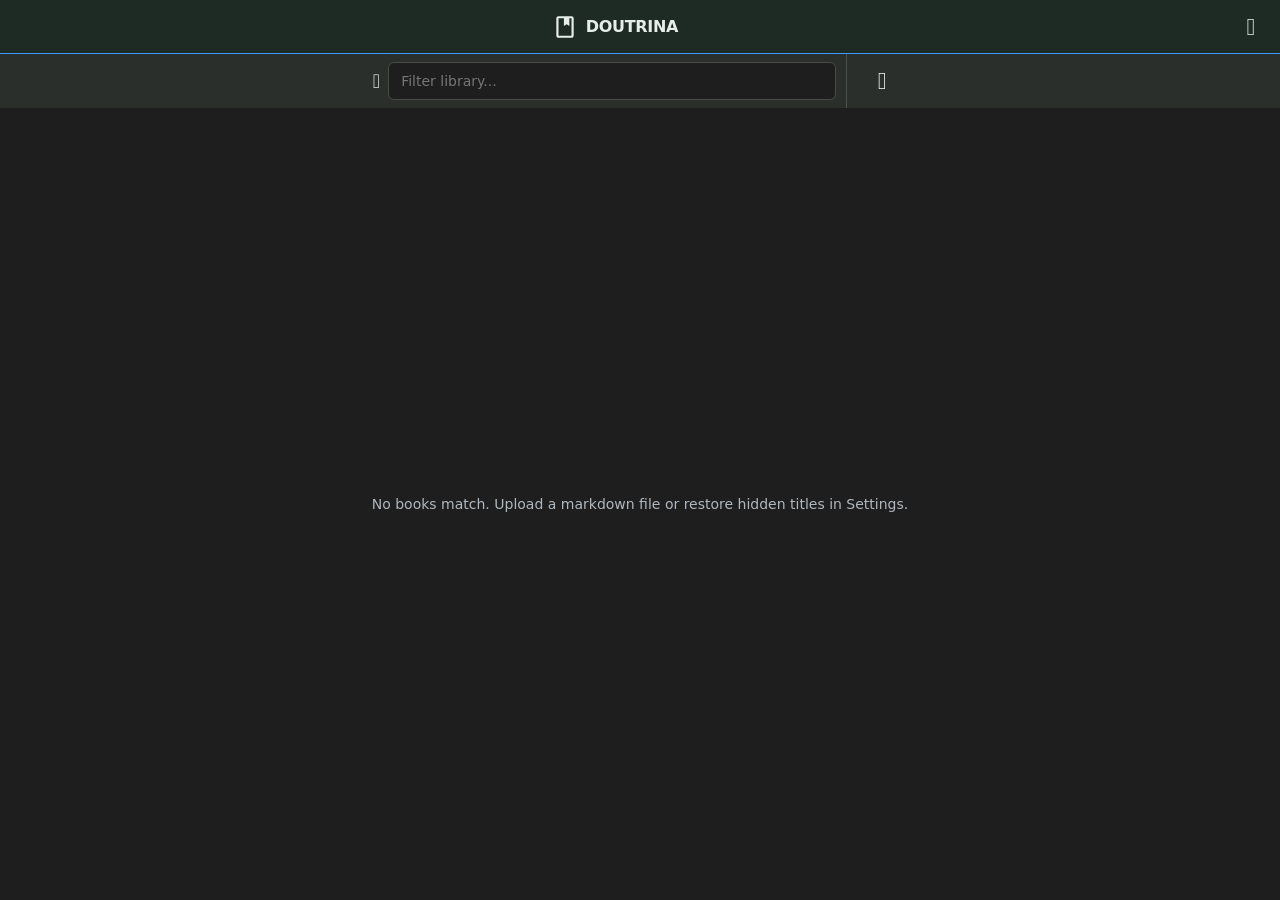
==== commit b9863ff7: "librus > doutrina" ====
--- a/index.html
+++ b/index.html
@@ -5,31 +5,31 @@
   <!-- BLOCK 01: DOCUMENT HEAD | V31-260618t/u — META, TITLE, ASSETS -->
   <meta charset="UTF-8">
   <meta name="viewport" content="width=device-width, initial-scale=1.0, viewport-fit=cover">
-  <title>LIBRUS</title>
+  <title>DOUTRINA</title>
   <meta name="description"
-    content="LIBRUS: A lightweight digital reading workspace with local markdown library and configurable lookup providers.">
-  <link rel="canonical" href="https://sergioshklr.github.io/librus-zero/">
+    content="DOUTRINA: A lightweight digital reading workspace with local markdown library and configurable lookup providers.">
+  <link rel="canonical" href="https://sergioshklr.github.io/DOUTRINA-zero/">
   <meta property="og:type" content="website">
-  <meta property="og:site_name" content="librus">
-  <meta property="og:title" content="LIBRUS — digital reading workspace">
+  <meta property="og:site_name" content="DOUTRINA">
+  <meta property="og:title" content="DOUTRINA — digital reading workspace">
   <meta property="og:description"
     content="A lightweight digital reading workspace with a local markdown library and configurable lookup providers.">
-  <meta property="og:url" content="https://sergioshklr.github.io/librus-zero/">
-  <meta property="og:image" content="https://sergioshklr.github.io/librus-zero/icons/social-card.png">
+  <meta property="og:url" content="https://sergioshklr.github.io/DOUTRINA-zero/">
+  <meta property="og:image" content="https://sergioshklr.github.io/DOUTRINA-zero/icons/social-card.png">
   <meta property="og:image:width" content="1200">
   <meta property="og:image:height" content="630">
-  <meta property="og:image:alt" content="LIBRUS digital reading workspace">
+  <meta property="og:image:alt" content="DOUTRINA digital reading workspace">
   <meta name="twitter:card" content="summary_large_image">
-  <meta name="twitter:title" content="LIBRUS — digital reading workspace">
+  <meta name="twitter:title" content="DOUTRINA — digital reading workspace">
   <meta name="twitter:description"
     content="A lightweight digital reading workspace with a local markdown library and configurable lookup providers.">
-  <meta name="twitter:image" content="https://sergioshklr.github.io/librus-zero/icons/social-card.png">
-  <meta name="twitter:image:alt" content="LIBRUS digital reading workspace">
+  <meta name="twitter:image" content="https://sergioshklr.github.io/DOUTRINA-zero/icons/social-card.png">
+  <meta name="twitter:image:alt" content="DOUTRINA digital reading workspace">
   <meta name="theme-color" content="#8b4513">
   <meta name="mobile-web-app-capable" content="yes">
   <meta name="apple-mobile-web-app-capable" content="yes">
   <meta name="apple-mobile-web-app-status-bar-style" content="default">
-  <meta name="apple-mobile-web-app-title" content="librus">
+  <meta name="apple-mobile-web-app-title" content="DOUTRINA">
   <link rel="icon" href="icons/favicon-light.svg" type="image/svg+xml" media="(prefers-color-scheme: light)">
   <link rel="icon" href="icons/favicon-dark.svg" type="image/svg+xml" media="(prefers-color-scheme: dark)">
   <link rel="icon" href="icons/favicon-light.svg" type="image/svg+xml">
@@ -46,7 +46,7 @@
 <body class="theme--system">
 
   <!-- BLOCK 02: APP SHELL | V31-260617s/a — ROOT GRID HOST -->
-  <main class="app" id="librus-app">
+  <main class="app" id="DOUTRINA-app">
 
     <!-- BLOCK 03: LIBRARY VIEW | V31-260617s/a — CATALOG ENTRY POINT -->
     <div class="view" id="library">
@@ -57,7 +57,7 @@
         <div class="library-topbar-center">
           <div class="library-topbar-brand">
             <span class="library-topbar-logo" aria-hidden="true"></span>
-            <div class="library-topbar-brand-title">LIBRUS</div>
+            <div class="library-topbar-brand-title">DOUTRINA</div>
           </div>
         </div>
         <div class="library-topbar-end">
@@ -166,8 +166,8 @@
               updates</button>
           </div>
           <div class="library-settings-footer-row library-settings-footer-meta">
-            <a class="library-settings-repo" href="https://github.com/sergioSHKLR/librus-zero" target="_blank"
-              rel="noopener noreferrer">github.com/sergioSHKLR/librus-zero</a>
+            <a class="library-settings-repo" href="https://github.com/sergioSHKLR/DOUTRINA-zero" target="_blank"
+              rel="noopener noreferrer">github.com/sergioSHKLR/DOUTRINA-zero</a>
             <span class="library-settings-build" id="settings-build-id" title="Deployed build">
               <span class="library-settings-build-label" id="settings-build-label"></span>
             </span>
--- a/styles/style.css
+++ b/styles/style.css
@@ -7,7 +7,7 @@
    color-scheme: light;
 
    /* === THEME BASE - CHANGE THIS ONE LINE TO RE-THEME THE APP === */
-   --theme-base: darkgreen;
+   --theme-base: dodgerblue;
 
    --bg-primary: var(--theme-base);
    --bg-secondary: #ffffff;
@@ -160,7 +160,7 @@
 @font-face {
    font-family: 'Material Symbols Outlined';
    font-style: normal;
-   font-weight: 100 700;
+   font-weight: 100;
    font-display: swap;
    src: url('../fonts/MaterialSymbolsOutlined.woff2') format('woff2');
 }
@@ -205,7 +205,7 @@
 
 .material-symbols-outlined {
    font-family: 'Material Symbols Outlined';
-   font-weight: normal;
+   font-weight: 100;
    font-style: normal;
    font-size: 1.25rem;
    line-height: 1;
@@ -728,8 +728,8 @@
    flex-shrink: 0;
    display: block;
    background-color: var(--topbar-fg);
-   -webkit-mask: url('icons/brand-owl.svg') center / contain no-repeat;
-   mask: url('icons/brand-owl.svg') center / contain no-repeat;
+   -webkit-mask: url('/icons/brand.svg') center / contain no-repeat;
+   mask: url('/icons/brand.svg') center / contain no-repeat;
 }
 
 .library-topbar-brand-title {
@@ -894,7 +894,7 @@
    padding: var(--padding-md);
    border: 0.0625rem solid var(--border-color);
    background: inherit;
-   color: var(--text-primary)
+   color: var(--text-primary);
    box-shadow: 0 0.125rem 0.375rem rgba(0, 0, 0, 0.12);
    overflow: hidden;
    transition: border-color var(--duration-fast) ease, box-shadow var(--duration-fast) ease;
@@ -1813,7 +1813,7 @@
    margin: 0 0 var(--padding-md);
    padding: var(--padding-md);
    border-left: 0.1875rem solid var(--border-color);
-   background: var(--bg-primary);
+   background: cornsilk;
    font-size: var(--font-size-sm);
    line-height: 1.5;
    color: var(--text-primary);
@@ -2433,4 +2433,7 @@
    .is-overlay {
       top: var(--topbar-height) !important;
    }
+}
+.reader #read-settings-btn {
+   display: none !important;
 }
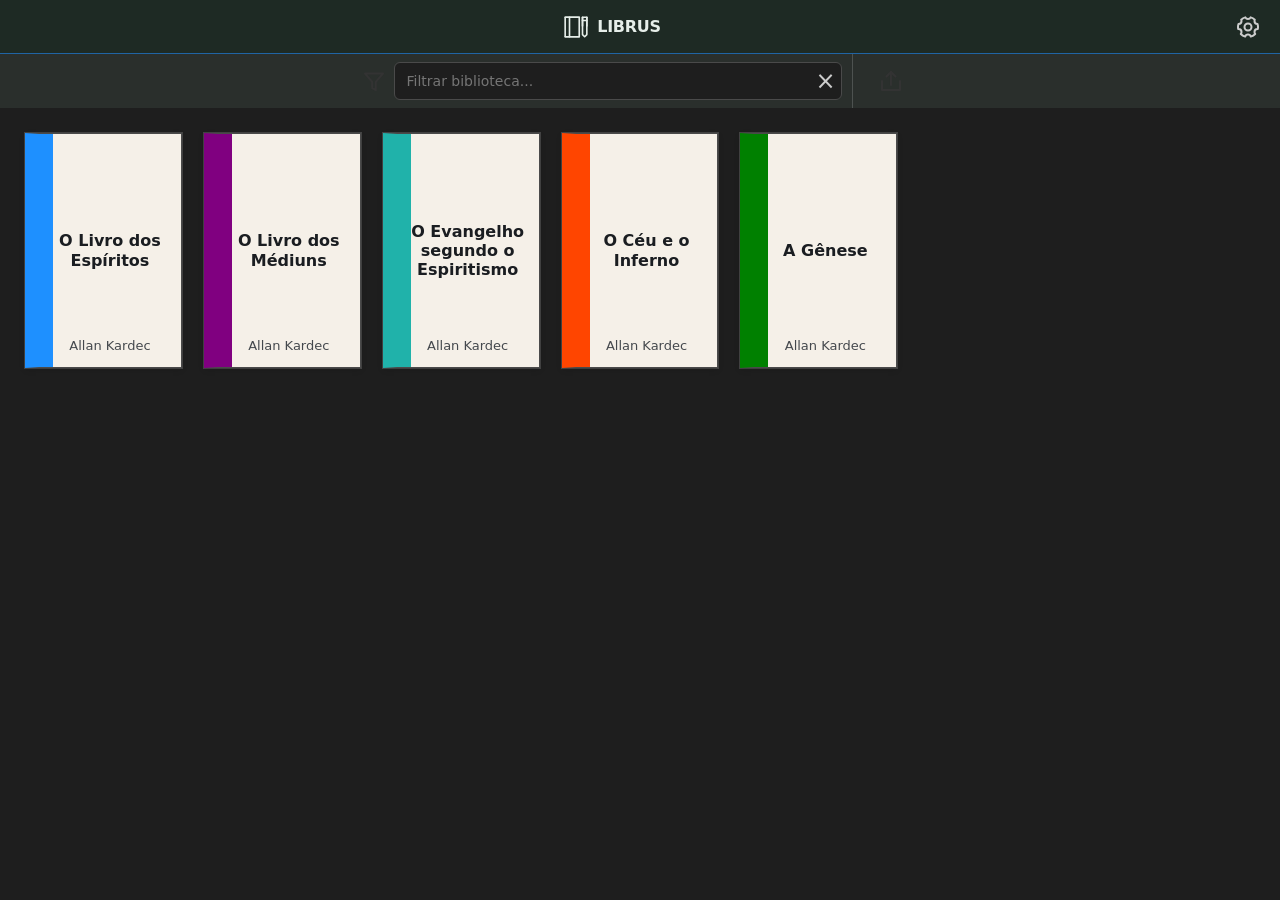
==== commit bb08fdce: "deploy" ====
--- a/index.html
+++ b/index.html
@@ -1,5 +1,5 @@
 <!DOCTYPE html>
-<html lang="en-US">
+<html lang="pt-BR">
 
 <head>
   <!-- BLOCK 01: DOCUMENT HEAD | V31-260618t/u — META, TITLE, ASSETS -->
@@ -7,36 +7,34 @@
   <meta name="viewport" content="width=device-width, initial-scale=1.0, viewport-fit=cover">
   <title>DOUTRINA</title>
   <meta name="description"
-    content="DOUTRINA: A lightweight digital reading workspace with local markdown library and configurable lookup providers.">
-  <link rel="canonical" href="https://sergioshklr.github.io/DOUTRINA-zero/">
+    content="DOUTRINA: Um espaço de leitura digital leve com biblioteca local de Markdown e provedores de consulta configuráveis.">
+  <link rel="canonical" href="https://sergioshklr.github.io/doutrina-remake/">
   <meta property="og:type" content="website">
-  <meta property="og:site_name" content="DOUTRINA">
-  <meta property="og:title" content="DOUTRINA — digital reading workspace">
+  <meta property="og:site_name" content="doutrina">
+  <meta property="og:title" content="DOUTRINA — espaço de leitura digital">
   <meta property="og:description"
-    content="A lightweight digital reading workspace with a local markdown library and configurable lookup providers.">
-  <meta property="og:url" content="https://sergioshklr.github.io/DOUTRINA-zero/">
-  <meta property="og:image" content="https://sergioshklr.github.io/DOUTRINA-zero/icons/social-card.png">
+    content="Um espaço de leitura digital leve com biblioteca local de Markdown e provedores de consulta configuráveis.">
+  <meta property="og:url" content="https://sergioshklr.github.io/doutrina-remake/">
+  <meta property="og:image" content="https://sergioshklr.github.io/doutrina-remake/icons/social-card.png">
   <meta property="og:image:width" content="1200">
   <meta property="og:image:height" content="630">
-  <meta property="og:image:alt" content="DOUTRINA digital reading workspace">
+  <meta property="og:image:alt" content="DOUTRINA espaço de leitura digital">
   <meta name="twitter:card" content="summary_large_image">
-  <meta name="twitter:title" content="DOUTRINA — digital reading workspace">
+  <meta name="twitter:title" content="DOUTRINA — espaço de leitura digital">
   <meta name="twitter:description"
-    content="A lightweight digital reading workspace with a local markdown library and configurable lookup providers.">
-  <meta name="twitter:image" content="https://sergioshklr.github.io/DOUTRINA-zero/icons/social-card.png">
-  <meta name="twitter:image:alt" content="DOUTRINA digital reading workspace">
+    content="Um espaço de leitura digital leve com biblioteca local de Markdown e provedores de consulta configuráveis.">
+  <meta name="twitter:image" content="https://sergioshklr.github.io/doutrina-remake/icons/social-card.png">
+  <meta name="twitter:image:alt" content="DOUTRINA espaço de leitura digital">
   <meta name="theme-color" content="#8b4513">
   <meta name="mobile-web-app-capable" content="yes">
   <meta name="apple-mobile-web-app-capable" content="yes">
   <meta name="apple-mobile-web-app-status-bar-style" content="default">
   <meta name="apple-mobile-web-app-title" content="DOUTRINA">
-  <link rel="icon" href="icons/favicon-light.svg" type="image/svg+xml" media="(prefers-color-scheme: light)">
-  <link rel="icon" href="icons/favicon-dark.svg" type="image/svg+xml" media="(prefers-color-scheme: dark)">
-  <link rel="icon" href="icons/favicon-light.svg" type="image/svg+xml">
-  <link rel="apple-touch-icon" href="icons/pwa/icon-192.png">
-  <link rel="preload" href="fonts/MaterialSymbolsOutlined.woff2" as="font" type="font/woff2" crossorigin>
-  <link rel="preload" href="fonts/RobotoSlab-latin.woff2" as="font" type="font/woff2" crossorigin>
+  <link rel="icon" type="image/ico" href="/favicon.ico">
+  <link rel="apple-touch-icon" href="pwa/icon-192.png">
+
   <link rel="stylesheet" href="styles/style.css">
+    
   <link rel="manifest" href="manifest.webmanifest">
   <script src="pwa/pwa.js" defer></script>
   <script src="js/annotations.js" defer></script>
@@ -46,7 +44,7 @@
 <body class="theme--system">
 
   <!-- BLOCK 02: APP SHELL | V31-260617s/a — ROOT GRID HOST -->
-  <main class="app" id="DOUTRINA-app">
+  <main class="app" id="doutrina-app">
 
     <!-- BLOCK 03: LIBRARY VIEW | V31-260617s/a — CATALOG ENTRY POINT -->
     <div class="view" id="library">
@@ -61,9 +59,9 @@
           </div>
         </div>
         <div class="library-topbar-end">
-          <button type="button" class="icon-btn" id="library-settings-btn" title="Settings"
-            aria-label="Open settings panel">
-            <span class="material-symbols-outlined" aria-hidden="true">&#xE8B8;</span>
+          <button type="button" class="icon-btn" id="library-settings-btn" title="Configurações"
+            aria-label="Abrir painel de configurações">
+            <img src="icons/settings.svg" alt="Configurações" title="Configurações" aria-hidden="true" role="img" class="icon-btn-glyph" width="24" height="24">
           </button>
         </div>
       </header>
@@ -71,19 +69,17 @@
       <!-- BLOCK 05: LIBRARY-BODY | V31-260617s/a — FILTER + DYNAMIC BOOK GRID -->
       <div class="library-body" id="library-body">
         <div class="library-grid-filter">
-          <span class="material-symbols-outlined library-grid-filter-icon" aria-hidden="true">&#xE152;</span>
-          <label for="library-filter" class="u-sr-only">Filter library</label>
-          <input type="text" id="library-filter" placeholder="Filter library...">
+          <img src="icons/filter.svg" alt="Filtro da biblioteca" title="Filtro da biblioteca" aria-hidden="true" role="img" class="icon-btn-glyph" width="24" height="24">
+          <label for="library-filter" class="u-sr-only">Filtrar biblioteca</label>
+          <input type="text" id="library-filter" placeholder="Filtrar biblioteca...">
           <span class="library-grid-filter-divider" role="separator" aria-hidden="true"></span>
-          <button type="button" class="icon-btn" id="library-upload-btn" title="Upload Markdown File"
-            aria-label="Upload Markdown File">
-            <span class="material-symbols-outlined" aria-hidden="true">&#xE9FC;</span>
+          <button type="button" class="icon-btn" id="library-upload-btn" title="Carregar arquivo Markdown"
+            aria-label="Carregar arquivo Markdown">
+           <img src="icons/upload.svg" alt="Carregar livros" title="Carregar livros" aria-hidden="true" role="img" class="icon-btn-glyph" width="24" height="24">
           </button>
         </div>
         <div class="library-grid" id="book-grid" aria-live="polite"></div>
-        <p class="library-grid-empty is-hidden" id="library-grid-empty">No books match. Upload a markdown file or
-          restore
-          hidden titles in Settings.</p>
+        <p class="library-grid-empty is-hidden" id="library-grid-empty">Nenhum livro corresponde. Carregue um arquivo Markdown ou restaure títulos ocultos nas Configurações.</p>
       </div>
 
       <input type="file" id="md-upload" class="is-hidden" accept=".md">
@@ -92,83 +88,74 @@
     <!-- BLOCK 14: SETTINGS-OVERLAY-BACKDROP | V31-260617s/p — APP-LEVEL DIM LAYER -->
     <div class="settings-overlay-backdrop is-hidden" id="settings-overlay-backdrop" aria-hidden="true"></div>
 
-    <!-- BLOCK 06: LIBRARY-SETTINGS | V31-260617s/q — OVERLAY SIDEPANEL (APP LEVEL) -->
+  <!-- BLOCK 06: LIBRARY-SETTINGS | V31-260617s/q — OVERLAY SIDEPANEL (APP LEVEL) -->
     <aside class="library-settings is-hidden" id="library-settings">
       <div class="toolbar library-settings-toolbar">
         <div class="library-settings-toolbar-start">
-          <h2 class="library-settings-title">Settings</h2>
+          <h2 class="library-settings-title">Configurações</h2>
         </div>
       </div>
       <div class="library-settings-body scroll-track">
         <section class="library-settings-section">
-          <h3 class="library-settings-heading">Appearance</h3>
-          <label class="dropdown-label" for="settings-theme-selector">Theme</label>
+          <h3 class="library-settings-heading">Aparência</h3>
+          <label class="dropdown-label" for="settings-theme-selector">Tema</label>
           <select id="settings-theme-selector">
-            <option value="system">System Default</option>
-            <option value="light">Light Mode</option>
-            <option value="dark">Dark Mode</option>
+            <option value="system">Padrão do Sistema</option>
+            <option value="light">Modo Claro</option>
+            <option value="dark">Modo Escuro</option>
           </select>
         </section>
         <section class="library-settings-section">
-          <h3 class="library-settings-heading">Lookup Providers</h3>
-          <label class="library-settings-label" for="settings-provider-wiki">Encyclopaedia URL template</label>
+          <h3 class="library-settings-heading">Provedores de Consulta</h3>
+          <label class="library-settings-label" for="settings-provider-wiki">Modelo de URL para Enciclopédia</label>
           <input type="text" id="settings-provider-wiki" class="library-settings-input"
-            placeholder="https://en.wikipedia.org/w/index.php?search={query}">
-          <label class="library-settings-label" for="settings-provider-dictionary">Dictionary URL template</label>
+            placeholder="https://pt.wikipedia.org/w/index.php?search={query}">
+          <label class="library-settings-label" for="settings-provider-dictionary">Modelo de URL para Dicionário</label>
           <input type="text" id="settings-provider-dictionary" class="library-settings-input"
-            placeholder="https://en.wiktionary.org/w/index.php?search={query}">
-          <label class="library-settings-label" for="settings-provider-map">Map URL template</label>
+            placeholder="https://pt.wiktionary.org/w/index.php?search={query}">
+          <label class="library-settings-label" for="settings-provider-map">Modelo de URL para Mapa</label>
           <input type="text" id="settings-provider-map" class="library-settings-input"
             placeholder="pages/map.html?q={query}">
           <details class="library-settings-collapsible">
-            <summary class="library-settings-collapsible-summary">About lookup URL templates</summary>
+            <summary class="library-settings-collapsible-summary">Sobre modelos de URL de consulta</summary>
             <div class="library-settings-collapsible-body">
-              <p class="library-settings-hint">Use <code>{query}</code> for text selected in the book. With no
-                selection,
-                encyclopaedia and dictionary load their search page; map opens a default view.</p>
-              <p class="library-settings-hint">Wiktionary uses its own domain (<code>en.wiktionary.org</code>), not
-                Wikipedia. The built-in <code>map.html</code> page uses OpenStreetMap tiles and Nominatim geocoding.
-              </p>
+              <p class="library-settings-hint">Use <code>{query}</code> para o texto selecionado no livro. Sem seleção, enciclopédia e dicionário carregam suas páginas de busca; mapa abre uma visão padrão.</p>
+              <p class="library-settings-hint">Wiktionary usa seu próprio domínio (<code>pt.wiktionary.org</code>), não Wikipedia. A página <code>map.html</code> usa tiles do OpenStreetMap e geocodificação Nominatim.</p>
             </div>
           </details>
         </section>
         <section class="library-settings-section">
-          <h3 class="library-settings-heading">Off-load</h3>
-          <button type="button" class="btn-wide library-settings-action" id="settings-export-notes-btn">Export Book
-            Annotations (JSON-LD)</button>
-          <button type="button" class="btn-wide library-settings-action" id="settings-export-catalog-btn">Export
-            Catalog JSON</button>
-          <button type="button" class="btn-wide library-settings-action" id="settings-export-session-btn">Export
-            Session
-            Snapshot</button>
-          <button type="button" class="btn-wide library-settings-action" id="settings-clear-cache-btn">Clear Local
-            Cache</button>
-        </section>
-        <section class="library-settings-section">
-          <h3 class="library-settings-heading">Hidden Books</h3>
+          <h3 class="library-settings-heading">Exportar / Limpar</h3>
+          <button type="button" class="btn-wide library-settings-action" id="settings-choose-folder-btn">
+            Escolher Pasta do Google Drive (Sincronização Multi-dispositivo)
+          </button>
+          <button type="button" class="btn-wide library-settings-action" id="settings-export-notes-btn">Exportar Anotações do Livro (JSON-LD)</button>
+          <button type="button" class="btn-wide library-settings-action" id="settings-export-catalog-btn">Exportar Catálogo JSON</button>
+          <button type="button" class="btn-wide library-settings-action" id="settings-export-session-btn">Exportar Snapshot da Sessão</button>
+          <button type="button" class="btn-wide library-settings-action" id="settings-clear-cache-btn">Limpar Cache Local</button>
+        </section>
+        <section class="library-settings-section">
+          <h3 class="library-settings-heading">Livros Ocultos</h3>
           <ul class="library-settings-hidden-list" id="settings-hidden-list"></ul>
-          <p class="library-settings-hint is-hidden" id="settings-hidden-empty">No hidden books.</p>
-        </section>
-        <section class="library-settings-section">
-          <h3 class="library-settings-heading">About</h3>
-          <p class="library-settings-hint">Coded with assistance from <a class="library-settings-inline-link"
+          <p class="library-settings-hint is-hidden" id="settings-hidden-empty">Nenhum livro oculto.</p>
+        </section>
+        <section class="library-settings-section">
+          <h3 class="library-settings-heading">Sobre</h3>
+          <p class="library-settings-hint">Codificado com assistência do <a class="library-settings-inline-link"
               href="https://docs.x.ai/build/overview" target="_blank" rel="noopener noreferrer">Grok Build</a>.</p>
         </section>
         <footer class="library-settings-footer">
           <div class="library-settings-footer-update">
-            <span class="library-settings-update-badge is-uptodate" id="settings-update-badge" title="App up to date">
-              <span class="material-symbols-outlined library-settings-update-icon" id="settings-update-icon"
-                aria-hidden="true">&#xF073;</span>
-              <span class="library-settings-update-label" id="settings-update-detail">App up to date</span>
+            <span class="library-settings-update-badge is-uptodate" id="settings-update-badge" title="App atualizado">
+              <img src="icons/update.svg" alt="Atualizado" title="Atualizado" aria-hidden="true" role="img" class="icon-btn-glyph" width="24" height="24">
+              <span class="library-settings-update-label" id="settings-update-detail">App atualizado</span>
             </span>
-            <button type="button" class="btn-wide library-settings-update-action" id="settings-update-action">Check
-              for
-              updates</button>
+            <button type="button" class="btn-wide library-settings-update-action" id="settings-update-action">Verificar atualizações</button>
           </div>
           <div class="library-settings-footer-row library-settings-footer-meta">
-            <a class="library-settings-repo" href="https://github.com/sergioSHKLR/DOUTRINA-zero" target="_blank"
-              rel="noopener noreferrer">github.com/sergioSHKLR/DOUTRINA-zero</a>
-            <span class="library-settings-build" id="settings-build-id" title="Deployed build">
+            <a class="library-settings-repo" href="https://github.com/sergioSHKLR/doutrina-remake" target="_blank"
+              rel="noopener noreferrer">github.com/sergioSHKLR/doutrina-remake</a>
+            <span class="library-settings-build" id="settings-build-id" title="Versão implantada">
               <span class="library-settings-build-label" id="settings-build-label"></span>
             </span>
           </div>
@@ -185,11 +172,11 @@
           <div class="reader-topbar-start">
             <button type="button" class="icon-btn" id="reader-back-btn" title="Back to Library"
               aria-label="Back to Library">
-              <span class="material-symbols-outlined" aria-hidden="true">&#xE88A;</span>
+              <img src="icons/home.svg" alt="Home" title="Home" aria-hidden="true" role="img" class="icon-btn-glyph" width="24" height="24">
             </button>
             <button type="button" class="icon-btn" id="toc-toggle-btn" title="Table of Contents"
               aria-label="Table of Contents">
-              <span class="material-symbols-outlined" aria-hidden="true">&#xE241;</span>
+             <img src="icons/toc.svg" alt="Table of Contents" title="Table of Contents" aria-hidden="true" role="img" class="icon-btn-glyph" width="24" height="24">
             </button>
           </div>
           <div class="reader-topbar-center">
@@ -198,13 +185,13 @@
           <div class="reader-topbar-end">
             <button type="button" class="icon-btn" id="context-toggle-btn" title="Reference Panel"
               aria-label="Open reference panel">
-              <span class="material-symbols-outlined" aria-hidden="true">&#xE46E;</span>
+              <img src="icons/search.svg" alt="Consult" title="Consult" aria-hidden="true" role="img" class="icon-btn-glyph" width="24" height="24">
+
             </button>
             <button type="button" class="icon-btn" id="notes-toggle-btn" title="Notes" aria-label="Notes">
-              <span class="material-symbols-outlined" aria-hidden="true">&#xE745;</span>
+              <img src="icons/notes.svg" alt="Notes" title="Notes" aria-hidden="true" role="img" class="icon-btn-glyph" width="24" height="24">
             </button>
             <button type="button" class="icon-btn" id="read-settings-btn" title="Settings" aria-label="Open settings">
-              <span class="material-symbols-outlined" aria-hidden="true">&#xE8B8;</span>
             </button>
           </div>
         </header>
@@ -219,8 +206,8 @@
           <aside class="reader-toc" id="reader-toc">
             <div class="toolbar reader-toc-toolbar">
               <div class="reader-toc-filter">
-                <span class="material-symbols-outlined reader-toc-filter-icon" aria-hidden="true">&#xE152;</span>
-                <label for="toc-filter-input" class="u-sr-only">Search table of contents</label>
+               <img src="icons/filter.svg" alt="Filter" title="Filter" aria-hidden="true" role="img" class="icon-btn-glyph" width="24" height="24">
+                <label for="toc-filter-input" class="u-sr-only">Filter table of contents</label>
                 <input type="text" id="toc-filter-input" placeholder="Summary filter">
               </div>
             </div>
@@ -234,7 +221,7 @@
             <div class="toolbar" id="reader-main-toolbar">
               <div class="reader-main-toolbar-start">
                 <div class="reader-main-search" id="reader-main-search">
-                  <span class="material-symbols-outlined reader-main-search-icon" aria-hidden="true">&#xE8B6;</span>
+                 <img src="icons/search.svg" alt="Search" title="Search" aria-hidden="true" role="img" class="icon-btn-glyph" width="24" height="24">
                   <div class="reader-main-search-field">
                     <label for="reader-search-input" class="u-sr-only">Search document</label>
                     <input type="text" id="reader-search-input" placeholder="Find...">
@@ -243,11 +230,11 @@
                     <span class="reader-main-search-counter" id="reader-search-counter">0 / 0</span>
                     <button type="button" class="icon-btn reader-main-search-nav" id="reader-search-prev-btn"
                       title="Previous Match" aria-label="Previous match">
-                      <span class="material-symbols-outlined" aria-hidden="true">&#xE316;</span>
+                     <img src="icons/up.svg" alt="Previous match" title="Previous match" aria-hidden="true" role="img" class="icon-btn-glyph" width="24" height="24">
                     </button>
                     <button type="button" class="icon-btn reader-main-search-nav" id="reader-search-next-btn"
                       title="Next Match" aria-label="Next match">
-                      <span class="material-symbols-outlined" aria-hidden="true">&#xE313;</span>
+               <img src="icons/down.svg" alt="Next match" title="Next match" aria-hidden="true" role="img" class="icon-btn-glyph" width="24" height="24">
                     </button>
                   </div>
                 </div>
@@ -255,12 +242,12 @@
               <div class="reader-main-toolbar-end">
                 <button type="button" class="icon-btn" id="reader-font-cycle-btn" title="Text size: 100%. Tap to cycle."
                   aria-label="Text size: 100%. Tap to cycle.">
-                  <span class="material-symbols-outlined" aria-hidden="true">&#xE262;</span>
+                 <img src="icons/text_size.svg" alt="Text size" title="Text size" aria-hidden="true" role="img" class="icon-btn-glyph" width="24" height="24">
                 </button>
                 <button type="button" class="icon-btn" id="reader-share-btn"
                   title="Share link to this book (open a book first)"
                   aria-label="Share link to this book (open a book first)" disabled>
-                  <span class="material-symbols-outlined" aria-hidden="true">&#xE80D;</span>
+                <img src="icons/share.svg" alt="Share" title="Share" aria-hidden="true" role="img" class="icon-btn-glyph" width="24" height="24">
                 </button>
               </div>
             </div>
@@ -278,38 +265,38 @@
                 <button type="button" class="icon-btn" id="context-back-btn"
                   title="Go back in reference panel (no history)" aria-label="Go back in reference panel (no history)"
                   disabled>
-                  <span class="material-symbols-outlined" aria-hidden="true">&#xE5C4;</span>
+                 <img src="icons/back.svg" alt="Back" title="Back" aria-hidden="true" role="img" class="icon-btn-glyph" width="24" height="24">
                 </button>
                 <button type="button" class="icon-btn" id="context-reload-btn" title="Reload reference"
                   aria-label="Reload reference">
-                  <span class="material-symbols-outlined" id="context-reload-icon" aria-hidden="true">&#xE5D5;</span>
+                <img src="icons/refresh.svg" alt="Refresh/Stop" title="Refresh/Stop" aria-hidden="true" role="img" class="icon-btn-glyph" width="24" height="24">
                 </button>
                 <div class="context-split-search" id="context-split-search">
                   <button type="button" class="context-split-search-btn context-split-search-main"
                     id="context-search-btn" title="Look up selection in Encyclopaedia"
                     aria-label="Look up selection in Encyclopaedia">
-                    <span class="material-symbols-outlined" id="context-search-icon" aria-hidden="true">&#xF106;</span>
+                    <img src="icons/search.svg" alt="Share" title="Share" aria-hidden="true" role="img" class="icon-btn-glyph" width="24" height="24">
                   </button>
                   <button type="button" class="context-split-search-btn context-split-search-toggle"
                     id="context-provider-toggle" title="Choose lookup provider" aria-label="Choose lookup provider"
                     aria-haspopup="menu" aria-expanded="false" aria-controls="context-provider-menu">
-                    <span class="material-symbols-outlined" aria-hidden="true">&#xE313;</span>
+                    <img src="icons/down.svg" alt="Share" title="Share" aria-hidden="true" role="img" class="icon-btn-glyph" width="24" height="24">
                   </button>
                   <div class="context-provider-menu is-hidden" id="context-provider-menu" role="menu"
                     aria-label="Lookup providers">
                     <button type="button" class="context-provider-option is-active" role="menuitemradio"
                       aria-checked="true" data-provider="wiki">
-                      <span class="material-symbols-outlined" aria-hidden="true">&#xF106;</span>
+                     <img src="icons/wiki.svg" alt="Encyclopaedia" title="Encyclopaedia" aria-hidden="true" role="img" class="icon-btn-glyph" width="24" height="24">
                       <span>Encyclopaedia</span>
                     </button>
                     <button type="button" class="context-provider-option" role="menuitemradio" aria-checked="false"
                       data-provider="dictionary">
-                      <span class="material-symbols-outlined" aria-hidden="true">&#xF385;</span>
+                      <img src="icons/dict.svg" alt="Dictionary" title="Dictionary" aria-hidden="true" role="img" class="icon-btn-glyph" width="24" height="24">
                       <span>Dictionary</span>
                     </button>
                     <button type="button" class="context-provider-option" role="menuitemradio" aria-checked="false"
                       data-provider="map">
-                      <span class="material-symbols-outlined" aria-hidden="true">&#xF3CA;</span>
+                     <img src="icons/maps.svg" alt="Maps" title="Maps" aria-hidden="true" role="img" class="icon-btn-glyph" width="24" height="24">
                       <span>Map</span>
                     </button>
                   </div>
@@ -319,7 +306,7 @@
                 <button type="button" class="icon-btn" id="context-share-btn"
                   title="Share article link (load a reference first)"
                   aria-label="Share article link (load a reference first)" disabled>
-                  <span class="material-symbols-outlined" aria-hidden="true">&#xE80D;</span>
+                <img src="icons/share.svg" alt="Share" title="Share" aria-hidden="true" role="img" class="icon-btn-glyph" width="24" height="24">
                 </button>
               </div>
             </div>
@@ -340,7 +327,7 @@
           <aside class="reader-notes" id="reader-notes">
             <div class="toolbar reader-notes-toolbar">
               <div class="reader-notes-filter">
-                <span class="material-symbols-outlined reader-notes-filter-icon" aria-hidden="true">&#xE152;</span>
+                <img src="icons/filter.svg" alt="Notes" title="Notes" aria-hidden="true" role="img" class="icon-btn-glyph" width="24" height="24">
                 <label for="notes-filter-input" class="u-sr-only">Filter notes</label>
                 <input type="text" id="notes-filter-input" placeholder="Filter notes…" autocomplete="off">
               </div>
@@ -355,15 +342,14 @@
                   <div class="reader-notes-compose-actions">
                     <button type="button" class="icon-btn icon-btn-highlight" id="notes-highlight-btn"
                       title="Highlight passage" aria-label="Highlight passage" disabled>
-                      <span class="material-symbols-outlined" aria-hidden="true">&#xF82B;</span>
-                    </button>
+                       <img src="icons/hilite.svg" alt="Highlight" title="Highlight" aria-hidden="true" role="img" class="icon-btn-glyph" width="24" height="24">
                     <button type="button" class="icon-btn icon-btn-save" id="notes-save-btn" title="Save note"
                       aria-label="Save note" disabled>
-                      <span class="material-symbols-outlined" aria-hidden="true">&#xE161;</span>
+                      <img src="icons/save.svg" alt="Save" title="Save" aria-hidden="true" role="img" class="icon-btn-glyph" width="24" height="24">
                     </button>
                     <button type="button" class="icon-btn is-hidden" id="notes-cancel-reply-btn" title="Cancel reply"
                       aria-label="Cancel reply">
-                      <span class="material-symbols-outlined" aria-hidden="true">&#xE14C;</span>
+                      <img src="icons/close.svg" alt="Cancel" title="Cancel" aria-hidden="true" role="img" class="icon-btn-glyph" width="24" height="24">
                     </button>
                   </div>
                 </div>
--- a/styles/style.css
+++ b/styles/style.css
@@ -3,11 +3,12 @@
 /* =========================================================================
    SECTION 01: DESIGN TOKENS
    ========================================================================= */
+
 :root {
    color-scheme: light;
 
    /* === THEME BASE - CHANGE THIS ONE LINE TO RE-THEME THE APP === */
-   --theme-base: dodgerblue;
+   --theme-base: #004D99;
 
    --bg-primary: var(--theme-base);
    --bg-secondary: #ffffff;
@@ -46,10 +47,10 @@
    --padding-xl: 1.5rem;
 
    --topbar-height: 3.375rem;
-   --btn-size: 3.125rem;
-   --btn-size-sm: 2.25rem;
-   --icon-btn-glyph-size: 1.5rem;
-   --icon-btn-glyph-size-sm: 1.375rem;
+  --btn-size: 3.5rem;           /* larger icon buttons */
+   --btn-size-sm: 2.75rem;
+   --icon-btn-glyph-size: 1.75rem;
+   --icon-btn-glyph-size-sm: 1.5rem;
 
    --toc-width: 18.75rem;
    --toc-inset-inline: 0.625rem;
@@ -133,6 +134,21 @@
    --library-toolbar-fg: #eef1f3;
    --toolbar-icon-color: #f1f3f5;
 
+   /* Library grid dark */
+   .library-grid {
+      background: #1e1e1e;
+   }
+
+   .library-grid-card {
+      background: #2a2a2a;
+      border: 1px solid #444;
+   }
+
+   .library-grid-cover {
+      background: #333;
+      color: #ddd;
+   }
+
    --panel-yellow-accent: #fab005;
    --panel-toc-bg: color-mix(in srgb, var(--library-toolbar-bg) 26%, var(--bg-secondary) 74%);
    --panel-toc-hover: color-mix(in srgb, var(--panel-toc-bg) 68%, var(--library-toolbar-bg) 32%);
@@ -141,29 +157,13 @@
 }
 
 /* Topbar icons */
-.topbar .material-symbols-outlined,
 .topbar .icon-btn {
    color: var(--topbar-icon-color) !important;
-}
-
-/* Panel toolbar icons */
-.toolbar .material-symbols-outlined,
-.library-grid-filter .material-symbols-outlined {
-   color: var(--toolbar-icon-color) !important;
 }
 
 /* =========================================================================
    SECTION 02: FONTS — FIXED FOR YOUR TREE
    ========================================================================= */
-
-/* Material Symbols */
-@font-face {
-   font-family: 'Material Symbols Outlined';
-   font-style: normal;
-   font-weight: 100;
-   font-display: swap;
-   src: url('../fonts/MaterialSymbolsOutlined.woff2') format('woff2');
-}
 
 /* Roboto Slab */
 @font-face {
@@ -203,26 +203,10 @@
    unicode-range: U+0100-02BA, U+02BD-02C5, U+02C7-02CC, U+02CE-02D7, U+02DD-02FF, U+0304, U+0308, U+0329, U+1D00-1DBF, U+1E00-1E9F, U+1EF2-1EFF, U+2020, U+20A0-20AB, U+20AD-20C0, U+2113, U+2C60-2C7F, U+A720-A7FF;
 }
 
-.material-symbols-outlined {
-   font-family: 'Material Symbols Outlined';
-   font-weight: 100;
-   font-style: normal;
-   font-size: 1.25rem;
-   line-height: 1;
-   letter-spacing: normal;
-   text-transform: none;
-   display: inline-block;
-   white-space: nowrap;
-   word-wrap: normal;
-   direction: ltr;
-   -webkit-font-smoothing: antialiased;
-   font-variation-settings: 'FILL' 0, 'wght' 300, 'GRAD' 0, 'opsz' 24;
-   color: inherit;
-}
-
 /* =========================================================================
    RESET & BASE
    ========================================================================= */
+
 *,
 *::before,
 *::after {
@@ -324,10 +308,6 @@
    display: none;
 }
 
-.input-clear-btn .material-symbols-outlined {
-   font-size: 1.125rem;
-}
-
 input:focus,
 select:focus,
 textarea:focus {
@@ -358,6 +338,7 @@
    SECTION 04: UTILITIES & STATE | V31-260617s/a
    SHARED STATE CLASSES AND SCREEN-READER ONLY
    ========================================================================= */
+
 .u-sr-only {
    position: absolute !important;
    width: 0.0625rem !important;
@@ -421,6 +402,7 @@
    SECTION 05: ICON-BTN & BTN-WIDE | V31-260617s/r
    CHROME BUTTONS AND WIDE CTA
    ========================================================================= */
+
 .icon-btn {
    width: var(--btn-size);
    height: var(--btn-size);
@@ -434,10 +416,12 @@
    transition: background var(--duration-fast) ease, color var(--duration-fast) ease;
 }
 
-.icon-btn .material-symbols-outlined {
-   font-size: var(--icon-btn-glyph-size);
-   font-variation-settings: 'FILL' 0, 'wght' 300, 'GRAD' 0, 'opsz' 24;
-}
+.icon-btn-glyph {
+  width: 24px;
+  height: 24px;
+  vertical-align: middle;
+}
+
 
 .icon-btn .icon-glyph-filled {
    font-variation-settings: 'FILL' 1, 'wght' 300, 'GRAD' 0, 'opsz' 24;
@@ -498,6 +482,7 @@
    SECTION 06: APP SHELL & VIEW | V31-260617s/a
    ROOT GRID AND VIEW CONTAINERS
    ========================================================================= */
+
 .app {
    display: grid;
    grid-template-rows: auto;
@@ -519,6 +504,7 @@
    SECTION 07: TOPBAR & TOOLBAR | V31-260617s/j
    HEADER CHROME AND SLOT LAYOUT
    ========================================================================= */
+
 .topbar,
 .toolbar {
    display: flex !important;
@@ -629,11 +615,6 @@
    transition: background var(--duration-fast) ease, color var(--duration-fast) ease;
 }
 
-.context-split-search-btn .material-symbols-outlined {
-   font-size: var(--icon-btn-glyph-size);
-   font-variation-settings: 'FILL' 0, 'wght' 300, 'GRAD' 0, 'opsz' 24;
-}
-
 .context-split-search-btn:hover:not(:disabled) {
    background: color-mix(in srgb, currentColor 14%, transparent);
 }
@@ -689,18 +670,9 @@
    cursor: pointer;
 }
 
-.context-provider-option .material-symbols-outlined {
-   font-size: 1.25rem;
-   color: var(--text-muted);
-}
-
 .context-provider-option:hover:not(:disabled),
 .context-provider-option.is-active {
    background: color-mix(in srgb, var(--accent-color) 10%, transparent);
-}
-
-.context-provider-option.is-active .material-symbols-outlined {
-   color: var(--text-primary);
 }
 
 .context-provider-option:disabled {
@@ -716,6 +688,7 @@
    SECTION 08: LIBRARY-TOPBAR BRAND | V31-260617s/o
    BRAND LOGO AND TITLE
    ========================================================================= */
+
 .library-topbar-brand {
    display: flex;
    align-items: center;
@@ -728,8 +701,8 @@
    flex-shrink: 0;
    display: block;
    background-color: var(--topbar-fg);
-   -webkit-mask: url('/icons/brand.svg') center / contain no-repeat;
-   mask: url('/icons/brand.svg') center / contain no-repeat;
+   -webkit-mask: url('../icons/brand.svg') center / contain no-repeat;
+   mask: url('../icons/brand.svg') center / contain no-repeat;
 }
 
 .library-topbar-brand-title {
@@ -759,6 +732,7 @@
    SECTION 09: DROPDOWN | V31-260617s/a
    THEME SELECTOR MENUS
    ========================================================================= */
+
 .dropdown-container {
    position: relative;
    display: inline-block;
@@ -799,6 +773,7 @@
    SECTION 10: LIBRARY-BODY | V31-260617s/d
    FILTER ROW, BOOK GRID, 6:9 AUTHOR-MATCHED COVERS
    ========================================================================= */
+
 .library-body {
    display: grid;
    grid-template-rows: auto 1fr;
@@ -901,7 +876,6 @@
 }
 
 .library-grid-card:hover .library-grid-cover {
-   border-color: var(--accent-color);
    box-shadow: 0 0.25rem 0.75rem rgba(0, 0, 0, 0.16);
 }
 
@@ -915,7 +889,7 @@
    line-height: 1.2;
    color: var(--cover-fg, #1a1d21);
    display: -webkit-box;
-   -webkit-line-clamp: 4;
+   line-clamp: 4;
    -webkit-box-orient: vertical;
    overflow: hidden;
 }
@@ -930,7 +904,7 @@
    font-weight: 500;
    color: color-mix(in srgb, var(--cover-fg, #1a1d21) 72%, var(--text-muted));
    display: -webkit-box;
-   -webkit-line-clamp: 2;
+   line-clamp: 2;
    -webkit-box-orient: vertical;
    overflow: hidden;
 }
@@ -961,6 +935,7 @@
    SECTION 11: LIBRARY-SETTINGS | V31-260617s/q
    OVERLAY SIDEPANEL — THEME, PROVIDERS, OFF-LOAD
    ========================================================================= */
+
 .library-settings-toolbar-start {
    flex: 1;
    display: flex;
@@ -1208,6 +1183,7 @@
    SECTION 12: READER SHELL | V31-260617s/h
    READER GRID AND LAYOUT WRAPPER
    ========================================================================= */
+
 .reader {
    display: grid;
    grid-template-rows: auto 1fr;
@@ -1230,6 +1206,7 @@
    SECTION 13: READER COLUMNS | V31-260619a/r
    TOC, MAIN, CONTEXT, NOTES COLUMN GRIDS
    ========================================================================= */
+
 .reader-toc,
 .reader-main,
 .reader-context,
@@ -1412,6 +1389,7 @@
    SECTION 14: READER-TOC | V31-260617s/a
    TOC FILTER AND LINK LIST
    ========================================================================= */
+
 .reader-toc-filter {
    display: flex;
    align-items: center;
@@ -1460,6 +1438,7 @@
    SECTION 15: READER-MAIN SEARCH | V31-260619a/e
    FIXED FIELD (DESKTOP), FLEX FILL (MOBILE), HIT NAV
    ========================================================================= */
+
 .reader-main-search {
    display: flex;
    align-items: center;
@@ -1550,6 +1529,7 @@
    SECTION 16: READER-CONTENT TYPOGRAPHY | V31-260619a/s
    WIKIPEDIA-STYLE PROSE COLUMN — MAX WIDTH, CONSISTENT MARGINS
    ========================================================================= */
+
 .reader-content {
    max-width: var(--reader-prose-max-width);
    margin-inline: auto;
@@ -1768,6 +1748,7 @@
    SECTION 17: READER-NOTES | V31-260618t/t
    WEB ANNOTATION PANEL, HIGHLIGHTS, COMPOSE
    ========================================================================= */
+
 .reader-notes-filter {
    display: flex;
    align-items: center;
@@ -2015,6 +1996,7 @@
    SECTION 18: TOOLBAR SHADOW | V31-260619a/i
    LIBRARY + READER TOOLBARS — NO BOTTOM BORDER, SUBTLE DROP SHADOW
    ========================================================================= */
+
 .library-grid-filter,
 .library-settings-toolbar,
 #library-settings .toolbar,
@@ -2032,6 +2014,7 @@
    SECTION 19: RESPONSIVE LAYOUT MATRICES | V31-260617s/b
    BREAKPOINT GRID TOPOLOGY (1536 / 1200 / 768)
    ========================================================================= */
+
 @media (min-width: 96rem) {
    .reader-layout {
       grid-template-columns: var(--toc-width) minmax(0, 1fr) minmax(0, 1fr) minmax(0, var(--notes-width));
@@ -2227,6 +2210,7 @@
    SECTION 20: MOBILE REFINEMENTS | V31-260617s/j
    NARROW VIEWPORT (~511 × 1031) — LIBRARY, READER, OVERLAYS
    ========================================================================= */
+   
 @media (max-width: 48rem) {
    .library-grid-card:nth-child(n + 5) {
       content-visibility: auto;
@@ -2436,4 +2420,15 @@
 }
 .reader #read-settings-btn {
    display: none !important;
-}+}
+
+/* Topbar SVGs */
+.topbar img[role="img"],
+.topbar .icon-btn img {
+  filter: invert(1); /* Light icons on dark topbar */
+}
+
+body.theme--light .topbar img[role="img"],
+body.theme--light .topbar .icon-btn img {
+  filter: invert(1); /* Dark icons on light topbar */
+}
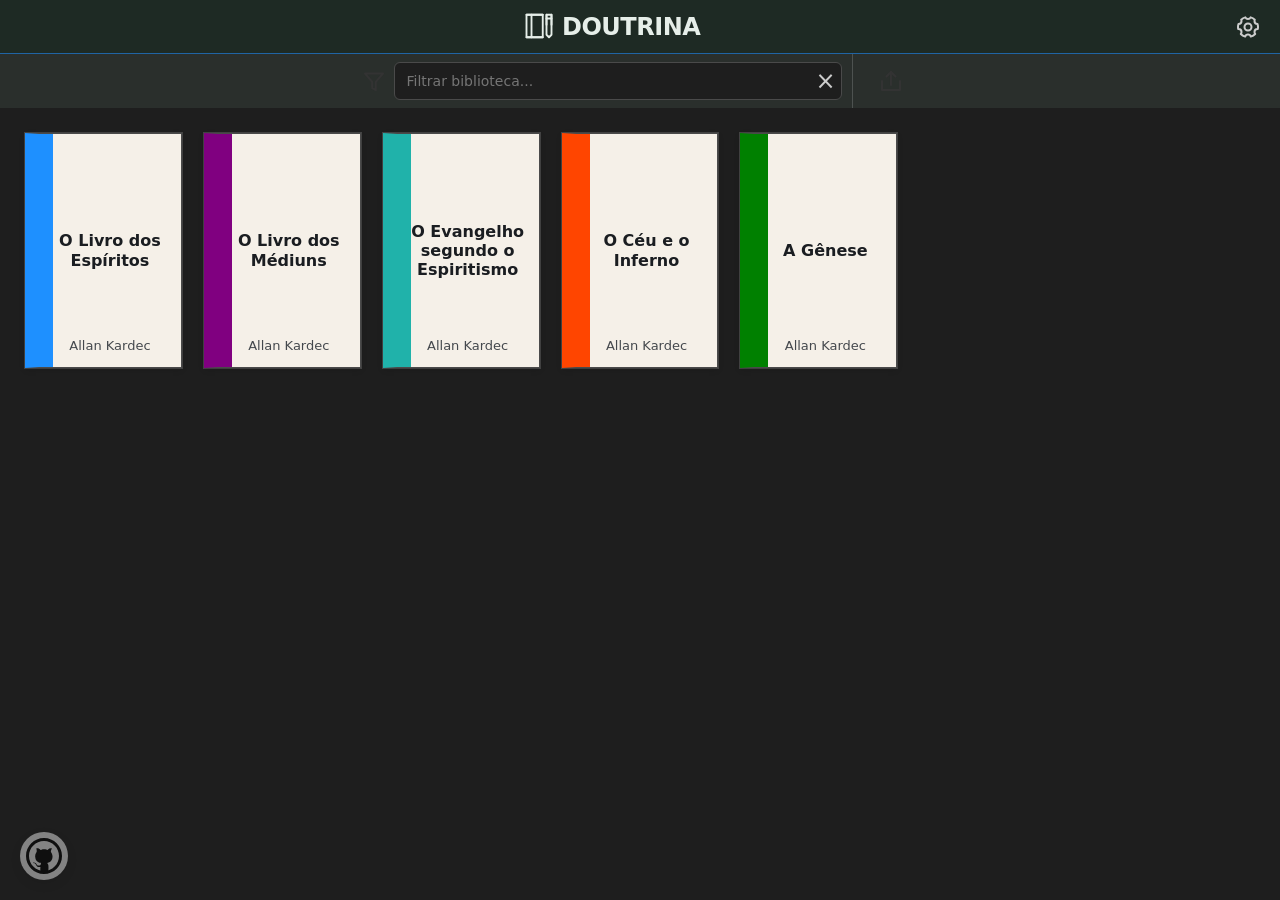
==== commit 50714097: "many fixes" ====
--- a/index.html
+++ b/index.html
@@ -364,7 +364,25 @@
         </div>
       </div>
     </div>
-
+<!-- Floating GitHub Icon -->
+<a href="https://github.com/sergioSHKLR/doutrina-remake" 
+   target="_blank" 
+   rel="noopener noreferrer"
+   class="floating-github" 
+   title="GitHub"
+   aria-label="Link para o repo no GitHub">
+  <img src="icons/github.svg" alt="GitHub" width="36" height="36">
+</a>
+
+<div id="portrait-alert" class="portrait-alert is-hidden">
+  <div class="portrait-content">
+    <div class="device-animation">
+      <img src="icons/device.svg" alt="Device" class="device">
+    </div>
+    <p>Deite o dispositivo para uma experiência melhor!</p>
+    <button class="dismissable btn-wide" onclick="hidePortraitAlert()">Entendi</button>
+  </div>
+</div>
   </main>
 
 </body>
--- a/styles/style.css
+++ b/styles/style.css
@@ -378,15 +378,15 @@
    pointer-events: auto;
 }
 
-#librus-app.has-settings-overlay #library-body,
-#librus-app.has-settings-overlay .reader-layout {
+#doutrina-app.has-settings-overlay #library-body,
+#doutrina-app.has-settings-overlay .reader-layout {
    pointer-events: none;
 }
 
-#librus-app.has-settings-overlay #library-topbar,
-#librus-app.has-settings-overlay #reader-topbar,
-#librus-app.has-settings-overlay #library-settings.is-overlay,
-#librus-app.has-settings-overlay .settings-overlay-backdrop {
+#doutrina-app.has-settings-overlay #library-topbar,
+#doutrina-app.has-settings-overlay #reader-topbar,
+#doutrina-app.has-settings-overlay #library-settings.is-overlay,
+#doutrina-app.has-settings-overlay .settings-overlay-backdrop {
    pointer-events: auto;
 }
 
@@ -696,8 +696,8 @@
 }
 
 .library-topbar-logo {
-   width: 1.625rem;
-   height: 1.625rem;
+width: 1.9rem;
+   height: 1.9rem;
    flex-shrink: 0;
    display: block;
    background-color: var(--topbar-fg);
@@ -707,9 +707,10 @@
 
 .library-topbar-brand-title {
    font-weight: 700;
-   font-size: var(--font-size-lg);
+   font-size: 1.5rem;
    letter-spacing: -0.02em;
    color: var(--topbar-fg);
+      font-family: Tahoma, Verdana, sans;
 }
 
 .reader-topbar-title {
@@ -1617,12 +1618,12 @@
 }
 
 .md-block--spirit {
-   background: color-mix(in srgb, #4dacff 12%, var(--bg-primary));
+   background: color-mix(in srgb, #4dacff 32%, var(--bg-secondary));
    border-color: #4dacff;
 }
 
 .md-block--bible {
-   background: color-mix(in srgb, #d946ef 12%, var(--bg-primary));
+   background: color-mix(in srgb, #d946ef 32%, var(--bg-secondary));
    border-color: #d946ef;
 }
 
@@ -1637,7 +1638,7 @@
    border-left-width: 0;
    border: 0.0625rem solid var(--border-color);
    border-radius: var(--radius-md);
-   background: color-mix(in srgb, var(--text-muted) 6%, var(--bg-primary));
+   background: #eee;
 }
 
 .reader-content .md-block--center .md-block-title,
@@ -1652,7 +1653,7 @@
    border-left-width: 0;
    border: 0.0625rem solid var(--border-color);
    border-radius: var(--radius-md);
-   background: var(--bg-primary);
+   background: var(--bg-secondary);
 }
 
 .md-block--expand>summary {
@@ -1987,7 +1988,7 @@
    color: #b3261e;
 }
 
-::highlight(librus-annotations) {
+::highlight(doutrina-annotations) {
    background: color-mix(in srgb, #ffd54f 62%, transparent);
    color: inherit;
 }
@@ -2432,3 +2433,73 @@
 body.theme--light .topbar .icon-btn img {
   filter: invert(1); /* Dark icons on light topbar */
 }
+
+
+.floating-github {
+   position: fixed;
+   bottom: 20px;
+   left: 20px;
+   z-index: 9999;
+   width: 48px;
+   height: 48px;
+   display: flex;
+   align-items: center;
+   justify-content: center;
+   background: rgba(255, 255, 255, 0.9);
+   border-radius: 50%;
+   box-shadow: 0 4px 12px rgba(0, 0, 0, 0.15);
+   transition: transform 0.2s ease, box-shadow 0.2s ease;
+   opacity: .5;
+}
+
+.floating-github:hover {
+   transform: scale(1.1);
+   box-shadow: 0 6px 16px rgba(0, 0, 0, 0.5);
+   opacity: 1;
+}
+
+.portrait-alert {
+   position: fixed;
+   inset: 0;
+   background: rgba(0, 0, 0, 0.85);
+   z-index: 10000;
+   display: flex;
+   align-items: center;
+   justify-content: center;
+   color: white;
+   text-align: center;
+}
+
+.portrait-content {
+   max-width: 280px;
+}
+
+.device-animation {
+   margin-bottom: 1.5rem;
+   animation: rotateDevice 4s infinite ease-in-out;
+}
+
+.device {
+   width: 240px;
+   height: 240px;
+   filter: drop-shadow(0 10px 20px rgba(0, 0, 0, 0.5));
+}
+
+@keyframes rotateDevice {
+
+   0%,
+   100% {
+      transform: rotate(0deg);
+   }
+
+   50% {
+      transform: rotate(-90deg);
+   }
+}
+
+button.dismissable {
+   background-color: unset;
+   margin: 40px 0;
+   padding: 20px;
+   font-size: 24px;
+}
